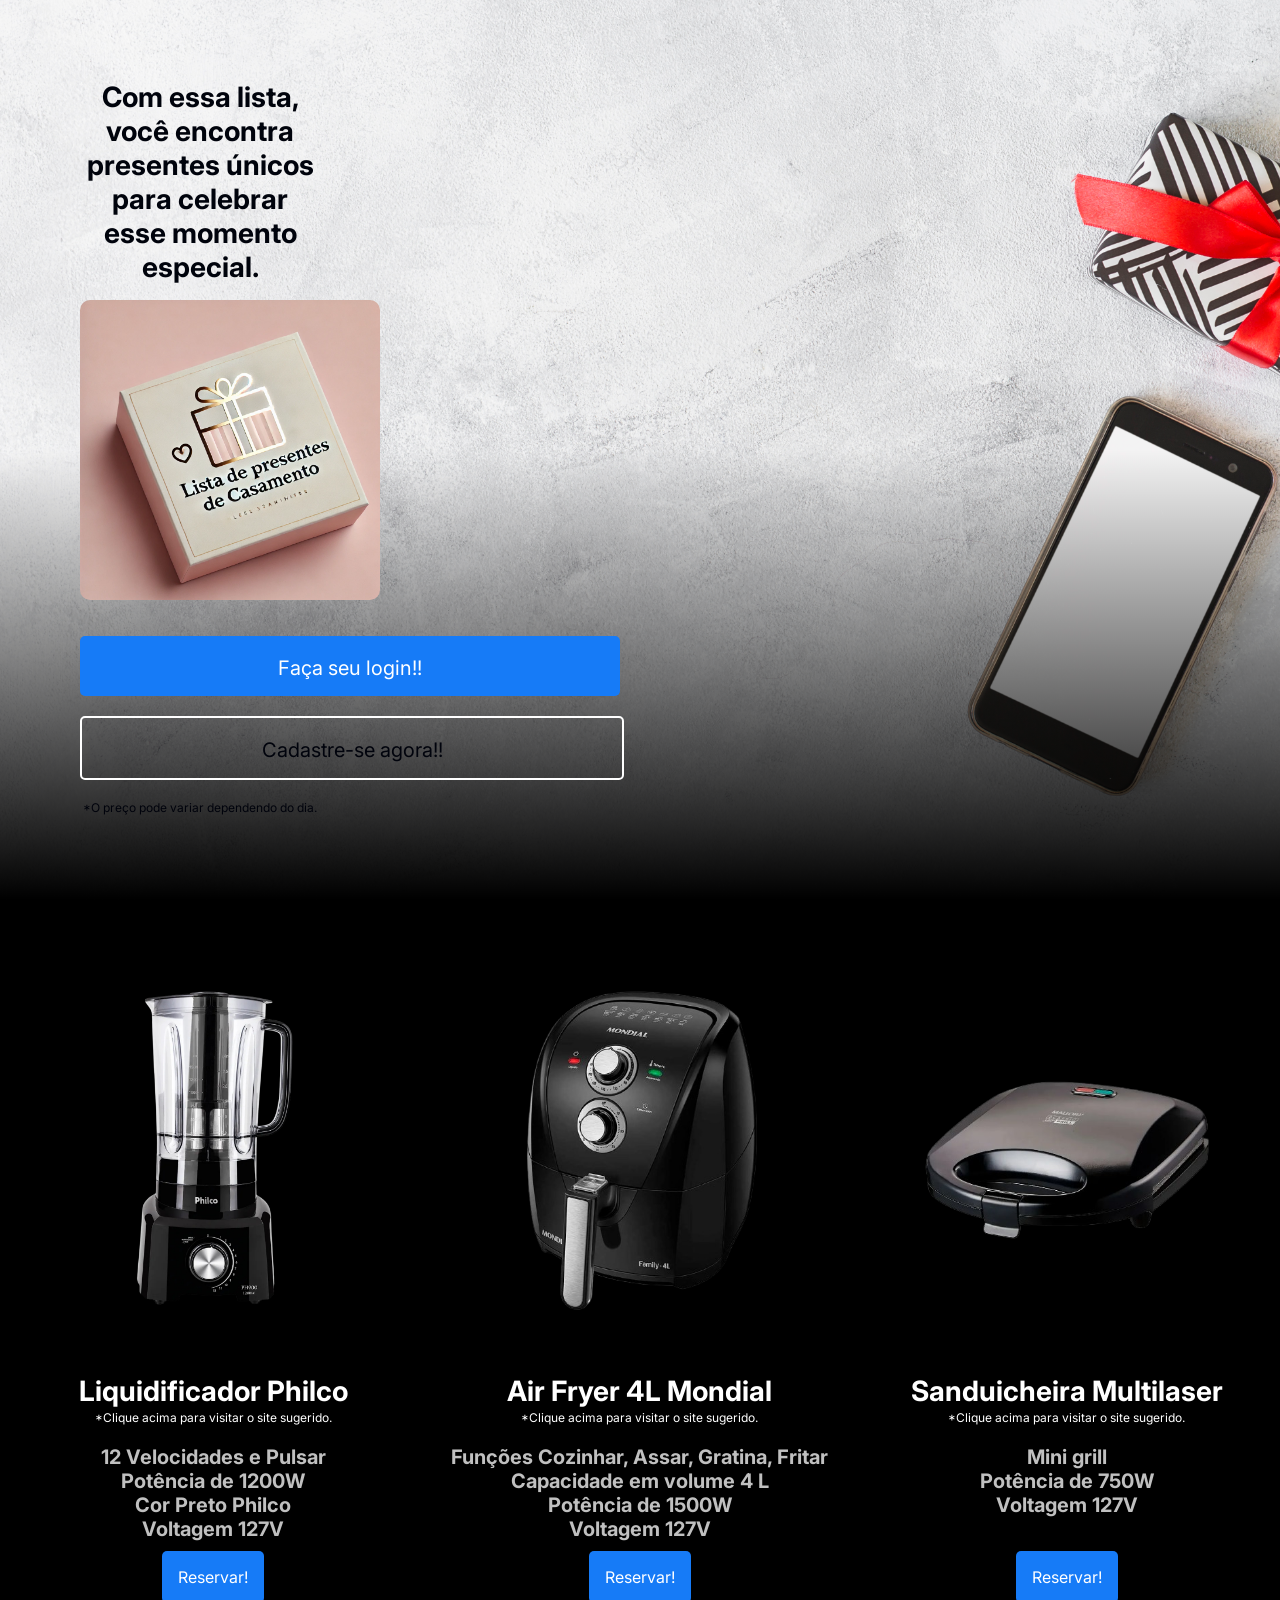
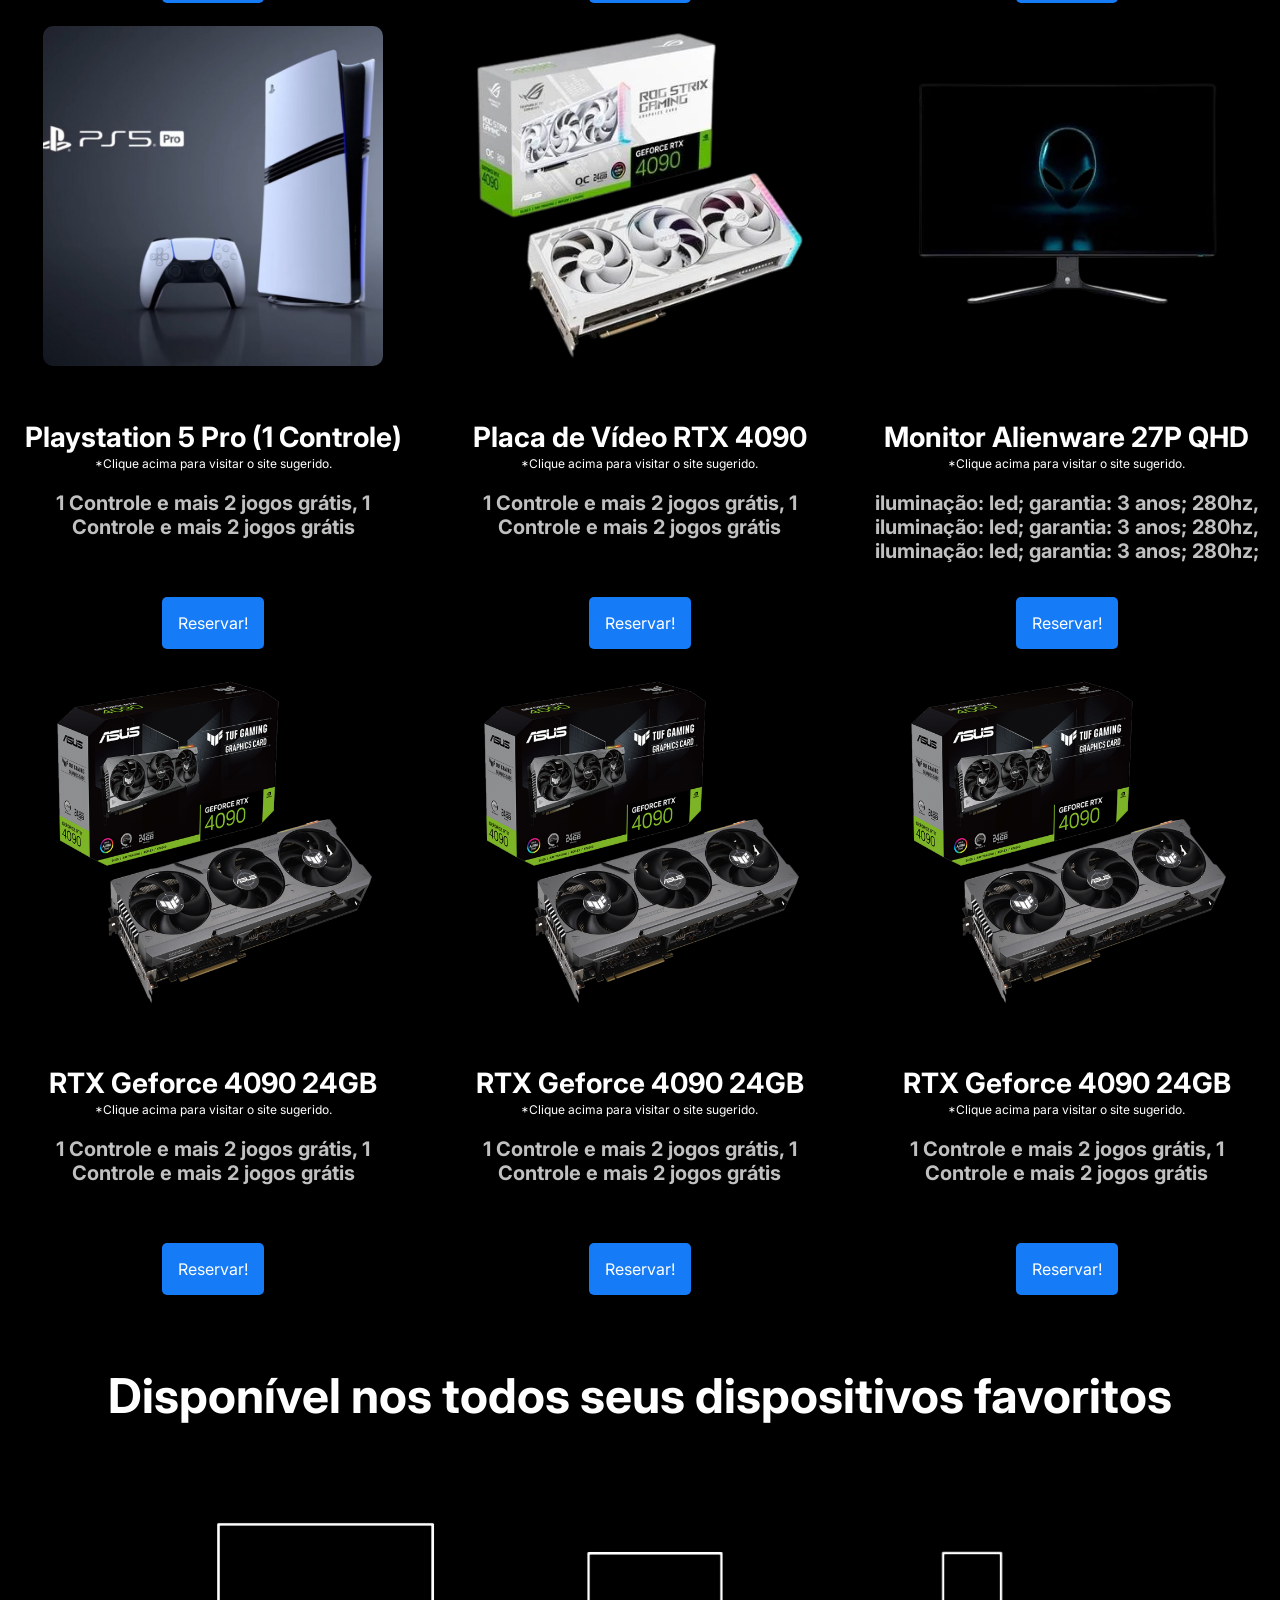
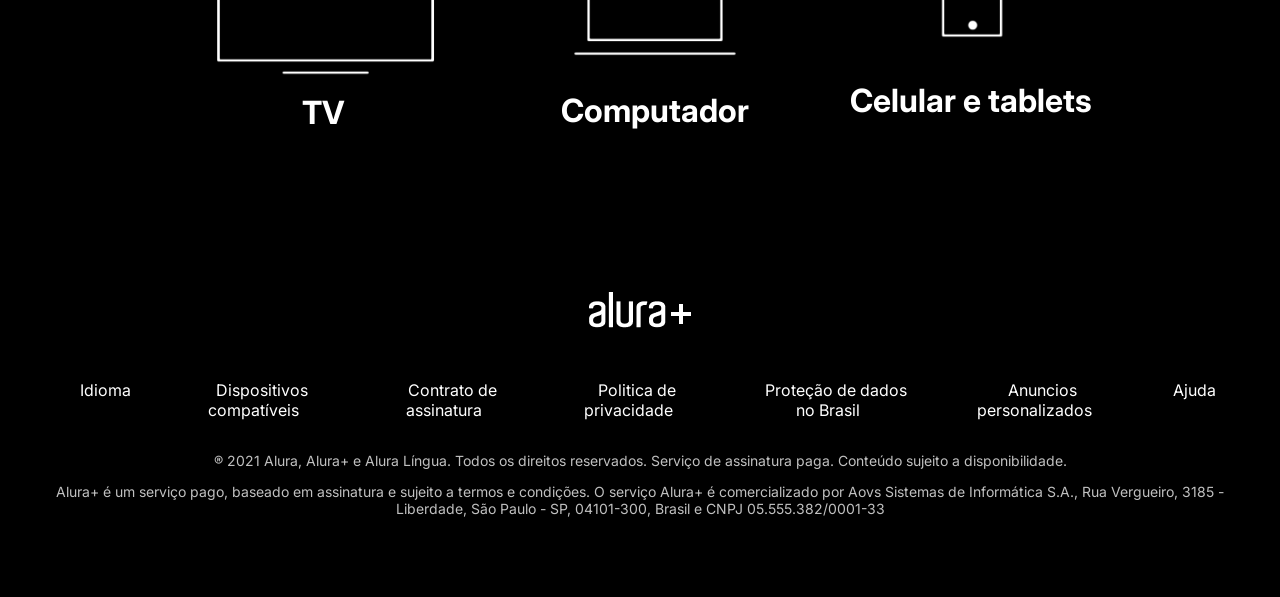
==== index.html @ 81b1a58d "Realizando ajuste no responsivo" ====
<!DOCTYPE html>
<html>
    <head>
        <title>Alura Plus+</title>
        <meta charset="UTF-8">
        <meta name="viewport" content="width=device-width, initial-scale=1">
        <link rel="stylesheet" href="style.css">
        <link rel="preconnect" href="https://fonts.googleapis.com">
        <link rel="preconnect" href="https://fonts.gstatic.com" crossorigin>
        <link href="https://fonts.googleapis.com/css2?family=Inter:wght@400;700&display=swap" rel="stylesheet">
    </head>

    <body>
        <section class="container principal">
            <div class="container__caixa">
                <h1 class="container__titulo">Com essa lista, você encontra presentes únicos para celebrar esse momento especial.</h1>
                <img src="img/listap.png" alt="O combo+ é a junção do alura+ e o alura lingua" class="container__imagem">
                <a href="#" class="container__botaoP">Faça seu login!!</a>
                <a href="#" class="container__botaoP_S botao_secundario">Cadastre-se agora!!</a>
                <p class="container__aviso">*O preço pode variar dependendo do dia.</p>
            </div>
        </section>

        <section class="container__secundario">
            <div class="tamanho__grid">
                    <img src="img/liquidficador.png" alt="Um monitor e um celular com o alura plus aberto" class="secundario__imagem imagem">
                    <h2 class="descricao__texto"><a href="https://www.mercadolivre.com.br/liquidificador-ph900-com-12-velocidades-e-pulsar-potncia-de-1200w-cor-preto-philco-127v/p/MLB15578941?attributes=COLOR:Preto" target="_blank"
                        class="descricao__texto">Liquidificador Philco</a></h2>
                        <p class="container__aviso2">*Clique acima para visitar o site sugerido.</p>
                    <p class="descricao__texto2">12 Velocidades e Pulsar<br>Potência de 1200W<br>Cor Preto Philco<br>Voltagem 127V</p>
                    <a href="#" target="_blank"
                    class="container__botao secundario__botao">Reservar!</a>
            </div>
            <div class="tamanho__grid">
                    <img src="img/airfryer.png" alt="Um monitor e um celular com o alura plus aberto" class="secundario__imagem imagem">
                    <h2 class="descricao__texto"><a href="https://www.mercadolivre.com.br/fritadeira-sem-oleo-air-fryer-4l-mondial-preto-1500w-afn-40-bft/p/MLB22530387?attributes=VOLTAGE:127V,COLOR:Preto" target="_blank"
                        class="descricao__texto">Air Fryer 4L Mondial</a></h2>
                        <p class="container__aviso2">*Clique acima para visitar o site sugerido.</p>
                        <p class="descricao__texto2">Funções Cozinhar, Assar, Gratina, Fritar<br>Capacidade em volume 4 L<br>Potência de 1500W<br>Voltagem 127V</p>
                        <a href="#" target="_blank" class="container__botao secundario__botao">Reservar!</a>
                    
            </div>
            <div class="tamanho__grid">
                    <img src="img/sandui.png" alt="Um monitor e um celular com o alura plus aberto" class="secundario__imagem imagem">
                    <h2 class="descricao__texto"><a href="https://www.mercadolivre.com.br/misteira-sanduicheira-multilaser-gourmet-mini-grill-tostequeira-chapa-dupla-750w-220v-preto/p/MLB22504014?attributes=VOLTAGE:220V,COLOR:Preto" target="_blank"
                        class="descricao__texto">Sanduicheira Multilaser</a></h2>
                        <p class="container__aviso2">*Clique acima para visitar o site sugerido.</p>
                        <p class="descricao__texto2">Mini grill<br>Potência de 750W<br>Voltagem 127V</p>
                        <a href="#" target="_blank"
                        class="container__botao secundario__botao">Reservar!</a>
                    
            </div>
            </section>

            <section class="container__secundario">
                <div class="tamanho__grid">
                    <img src="img/play5.png" alt="Um monitor e um celular com o alura plus aberto" class="secundario__imagem imagem">
                    <h2 class="descricao__texto"><a href="https://www.mercadolivre.com.br/monitor-gamer-alienware-25-360hz-aw2523hf-cor-dark-side-of-the-moon-100v240v/p/MLB19879480?
                        pdp_filters=item_id%3AMLB3281369263&from=gshop&matt_tool=39437454&matt_word=&matt_source=google&matt_campaign_id=14303413652&matt_ad_
                        group_id=125984292877&matt_match_type=&matt_network=g&matt_device=c&matt_creative=539354956548&matt_keyword=&matt_ad_position=&matt_ad_
                        type=pla&matt_merchant_id=735098639&matt_product_id=MLB19879480-product&matt_product_partition_id=2269213519673&matt_target_id=pla-2269
                        213519673&cq_src=google_ads&cq_cmp=14303413652&cq_net=g&cq_plt=gp&cq_med=pla&gad_source=4&gclid=CjwKCAiAm-67BhBlEiwAEVftNhk7UKIwxH_CXdA
                        R1yzhB3zO624Wdb2bSwJHHF0vJWcVYH85CPeI1BoCLxoQAvD_BwE" target="_blank"
                        class="descricao__texto">Playstation 5 Pro (1 Controle)</a></h2>
                        <p class="container__aviso2">*Clique acima para visitar o site sugerido.</p>
                        <p class="descricao__texto2">1 Controle e mais 2 jogos grátis, 1 Controle e mais 2 jogos grátis</p>
                        <a href="https://www.mercadolivre.com.br/monitor-gamer-alienware-25-360hz-aw2523hf-cor-dark-side-of-the-moon-100v240v/p/MLB19879480?
                        pdp_filters=item_id%3AMLB3281369263&from=gshop&matt_tool=39437454&matt_word=&matt_source=google&matt_campaign_id=14303413652&matt_ad_
                        group_id=125984292877&matt_match_type=&matt_network=g&matt_device=c&matt_creative=539354956548&matt_keyword=&matt_ad_position=&matt_ad_
                        type=pla&matt_merchant_id=735098639&matt_product_id=MLB19879480-product&matt_product_partition_id=2269213519673&matt_target_id=pla-2269
                        213519673&cq_src=google_ads&cq_cmp=14303413652&cq_net=g&cq_plt=gp&cq_med=pla&gad_source=4&gclid=CjwKCAiAm-67BhBlEiwAEVftNhk7UKIwxH_CXdA
                        R1yzhB3zO624Wdb2bSwJHHF0vJWcVYH85CPeI1BoCLxoQAvD_BwE" target="_blank"
                        class="container__botao secundario__botao">Reservar!</a>
                </div>
                <div class="tamanho__grid">
                    <img src="img/4090branca.png" alt="Placa de video" class="secundario__imagem imagem">
                    <h2 class="descricao__texto"><a href="https://www.kabum.com.br/produto/419113/placa-de-video-rtx-4090-rog-strix-oc-edition-asus-nvidia-geforce-24gb-gddr6x-argb-dlss-ray-tracing-rog-strix-rtx4090-o24g-white?utm_id=21416437563&gad_source=1&gclid=Cj0KCQiA4fi7BhC5ARIsAEV1YiZrz3R5t3Vf45oVF-CGEBwls_9zRE_ZnLW6A15hyNfC_2k-qtVE1gsaAouvEALw_wcB" target="_blank"
                        class="descricao__texto">Placa de Vídeo RTX 4090</a></h2>
                        <p class="container__aviso2">*Clique acima para visitar o site sugerido.</p>
                        <p class="descricao__texto2">1 Controle e mais 2 jogos grátis, 1 Controle e mais 2 jogos grátis</p>
                        <a href="https://www.mercadolivre.com.br/monitor-gamer-alienware-25-360hz-aw2523hf-cor-dark-side-of-the-moon-100v240v/p/MLB19879480?
                        pdp_filters=item_id%3AMLB3281369263&from=gshop&matt_tool=39437454&matt_word=&matt_source=google&matt_campaign_id=14303413652&matt_ad_
                        group_id=125984292877&matt_match_type=&matt_network=g&matt_device=c&matt_creative=539354956548&matt_keyword=&matt_ad_position=&matt_ad_
                        type=pla&matt_merchant_id=735098639&matt_product_id=MLB19879480-product&matt_product_partition_id=2269213519673&matt_target_id=pla-2269
                        213519673&cq_src=google_ads&cq_cmp=14303413652&cq_net=g&cq_plt=gp&cq_med=pla&gad_source=4&gclid=CjwKCAiAm-67BhBlEiwAEVftNhk7UKIwxH_CXdA
                        R1yzhB3zO624Wdb2bSwJHHF0vJWcVYH85CPeI1BoCLxoQAvD_BwE" target="_blank"
                        class="container__botao secundario__botao">Reservar!</a>
                </div>
                <div class="tamanho__grid">
                    <img src="img/alienware.png" alt="Um monitor e um celular com o alura plus aberto" class="secundario__imagem imagem">
                    <h2 class="descricao__texto"><a href="https://www.kabum.com.br/produto/508886/monitor-alienware-gamer-de-27-polegadas-qhd-aw2723df" target="_blank"
                        class="descricao__texto">Monitor Alienware 27P QHD</a></h2>
                        <p class="container__aviso2">*Clique acima para visitar o site sugerido.</p>
                        <p class="descricao__texto2">iluminação: led; garantia: 3 anos; 280hz, iluminação: led; garantia: 3 anos; 280hz, iluminação: led; garantia: 3 anos; 280hz;</p>
                        <a href="https://www.kabum.com.br/produto/508886/monitor-alienware-gamer-de-27-polegadas-qhd-aw2723df"
                         target="_blank"
                        class="container__botao secundario__botao">Reservar!</a>
                </div>
                </section>

                <section class="container__secundario">
                    <div class="tamanho__grid">
                        <img src="img/4090.png" alt="Um monitor e um celular com o alura plus aberto" class="secundario__imagem imagem">
                        <h2 class="descricao__texto"><a href="https://www.mercadolivre.com.br/monitor-gamer-alienware-25-360hz-aw2523hf-cor-dark-side-of-the-moon-100v240v/p/MLB19879480?
                            pdp_filters=item_id%3AMLB3281369263&from=gshop&matt_tool=39437454&matt_word=&matt_source=google&matt_campaign_id=14303413652&matt_ad_
                            group_id=125984292877&matt_match_type=&matt_network=g&matt_device=c&matt_creative=539354956548&matt_keyword=&matt_ad_position=&matt_ad_
                            type=pla&matt_merchant_id=735098639&matt_product_id=MLB19879480-product&matt_product_partition_id=2269213519673&matt_target_id=pla-2269
                            213519673&cq_src=google_ads&cq_cmp=14303413652&cq_net=g&cq_plt=gp&cq_med=pla&gad_source=4&gclid=CjwKCAiAm-67BhBlEiwAEVftNhk7UKIwxH_CXdA
                            R1yzhB3zO624Wdb2bSwJHHF0vJWcVYH85CPeI1BoCLxoQAvD_BwE" target="_blank"
                            class="descricao__texto">RTX Geforce 4090 24GB</a></h2>
                            <p class="container__aviso2">*Clique acima para visitar o site sugerido.</p>
                            <p class="descricao__texto2">1 Controle e mais 2 jogos grátis, 1 Controle e mais 2 jogos grátis</p>
                            <a href="https://www.mercadolivre.com.br/monitor-gamer-alienware-25-360hz-aw2523hf-cor-dark-side-of-the-moon-100v240v/p/MLB19879480?
                            pdp_filters=item_id%3AMLB3281369263&from=gshop&matt_tool=39437454&matt_word=&matt_source=google&matt_campaign_id=14303413652&matt_ad_
                            group_id=125984292877&matt_match_type=&matt_network=g&matt_device=c&matt_creative=539354956548&matt_keyword=&matt_ad_position=&matt_ad_
                            type=pla&matt_merchant_id=735098639&matt_product_id=MLB19879480-product&matt_product_partition_id=2269213519673&matt_target_id=pla-2269
                            213519673&cq_src=google_ads&cq_cmp=14303413652&cq_net=g&cq_plt=gp&cq_med=pla&gad_source=4&gclid=CjwKCAiAm-67BhBlEiwAEVftNhk7UKIwxH_CXdA
                            R1yzhB3zO624Wdb2bSwJHHF0vJWcVYH85CPeI1BoCLxoQAvD_BwE" target="_blank"
                            class="container__botao secundario__botao">Reservar!</a>
                    </div>
                    <div class="tamanho__grid">
                        <img src="img/4090.png" alt="Um monitor e um celular com o alura plus aberto" class="secundario__imagem imagem">
                        <h2 class="descricao__texto"><a href="https://www.mercadolivre.com.br/monitor-gamer-alienware-25-360hz-aw2523hf-cor-dark-side-of-the-moon-100v240v/p/MLB19879480?
                            pdp_filters=item_id%3AMLB3281369263&from=gshop&matt_tool=39437454&matt_word=&matt_source=google&matt_campaign_id=14303413652&matt_ad_
                            group_id=125984292877&matt_match_type=&matt_network=g&matt_device=c&matt_creative=539354956548&matt_keyword=&matt_ad_position=&matt_ad_
                            type=pla&matt_merchant_id=735098639&matt_product_id=MLB19879480-product&matt_product_partition_id=2269213519673&matt_target_id=pla-2269
                            213519673&cq_src=google_ads&cq_cmp=14303413652&cq_net=g&cq_plt=gp&cq_med=pla&gad_source=4&gclid=CjwKCAiAm-67BhBlEiwAEVftNhk7UKIwxH_CXdA
                            R1yzhB3zO624Wdb2bSwJHHF0vJWcVYH85CPeI1BoCLxoQAvD_BwE" target="_blank"
                            class="descricao__texto">RTX Geforce 4090 24GB</a></h2>
                            <p class="container__aviso2">*Clique acima para visitar o site sugerido.</p>
                            <p class="descricao__texto2">1 Controle e mais 2 jogos grátis, 1 Controle e mais 2 jogos grátis</p>
                            <a href="https://www.mercadolivre.com.br/monitor-gamer-alienware-25-360hz-aw2523hf-cor-dark-side-of-the-moon-100v240v/p/MLB19879480?
                            pdp_filters=item_id%3AMLB3281369263&from=gshop&matt_tool=39437454&matt_word=&matt_source=google&matt_campaign_id=14303413652&matt_ad_
                            group_id=125984292877&matt_match_type=&matt_network=g&matt_device=c&matt_creative=539354956548&matt_keyword=&matt_ad_position=&matt_ad_
                            type=pla&matt_merchant_id=735098639&matt_product_id=MLB19879480-product&matt_product_partition_id=2269213519673&matt_target_id=pla-2269
                            213519673&cq_src=google_ads&cq_cmp=14303413652&cq_net=g&cq_plt=gp&cq_med=pla&gad_source=4&gclid=CjwKCAiAm-67BhBlEiwAEVftNhk7UKIwxH_CXdA
                            R1yzhB3zO624Wdb2bSwJHHF0vJWcVYH85CPeI1BoCLxoQAvD_BwE" target="_blank"
                            class="container__botao secundario__botao">Reservar!</a>
                    </div>
                    <div class="tamanho__grid">
                        <img src="img/4090.png" alt="Um monitor e um celular com o alura plus aberto" class="secundario__imagem imagem">
                        <h2 class="descricao__texto"><a href="https://www.mercadolivre.com.br/monitor-gamer-alienware-25-360hz-aw2523hf-cor-dark-side-of-the-moon-100v240v/p/MLB19879480?
                            pdp_filters=item_id%3AMLB3281369263&from=gshop&matt_tool=39437454&matt_word=&matt_source=google&matt_campaign_id=14303413652&matt_ad_
                            group_id=125984292877&matt_match_type=&matt_network=g&matt_device=c&matt_creative=539354956548&matt_keyword=&matt_ad_position=&matt_ad_
                            type=pla&matt_merchant_id=735098639&matt_product_id=MLB19879480-product&matt_product_partition_id=2269213519673&matt_target_id=pla-2269
                            213519673&cq_src=google_ads&cq_cmp=14303413652&cq_net=g&cq_plt=gp&cq_med=pla&gad_source=4&gclid=CjwKCAiAm-67BhBlEiwAEVftNhk7UKIwxH_CXdA
                            R1yzhB3zO624Wdb2bSwJHHF0vJWcVYH85CPeI1BoCLxoQAvD_BwE" target="_blank"
                            class="descricao__texto">RTX Geforce 4090 24GB</a></h2>
                            <p class="container__aviso2">*Clique acima para visitar o site sugerido.</p>
                            <p class="descricao__texto2">1 Controle e mais 2 jogos grátis, 1 Controle e mais 2 jogos grátis</p>
                            <a href="https://www.mercadolivre.com.br/monitor-gamer-alienware-25-360hz-aw2523hf-cor-dark-side-of-the-moon-100v240v/p/MLB19879480?
                            pdp_filters=item_id%3AMLB3281369263&from=gshop&matt_tool=39437454&matt_word=&matt_source=google&matt_campaign_id=14303413652&matt_ad_
                            group_id=125984292877&matt_match_type=&matt_network=g&matt_device=c&matt_creative=539354956548&matt_keyword=&matt_ad_position=&matt_ad_
                            type=pla&matt_merchant_id=735098639&matt_product_id=MLB19879480-product&matt_product_partition_id=2269213519673&matt_target_id=pla-2269
                            213519673&cq_src=google_ads&cq_cmp=14303413652&cq_net=g&cq_plt=gp&cq_med=pla&gad_source=4&gclid=CjwKCAiAm-67BhBlEiwAEVftNhk7UKIwxH_CXdA
                            R1yzhB3zO624Wdb2bSwJHHF0vJWcVYH85CPeI1BoCLxoQAvD_BwE" target="_blank"
                            class="container__botao secundario__botao">Reservar!</a>
                    </div>
                    </section>

        
        <section class="dispositivos">
            <h2 class="dispositivos__titulo">Disponível nos todos seus dispositivos favoritos</h2>
            <ul class="dispositivos__lista">
                <li>
                    <img src="img/tv2.PNG" alt="Icone tv" class="imagemF">
                    <h3 class="lista__item">TV</h3>
                </li>
                <li>
                    <img src="img/computador2.PNG" alt="icone computador" class="imagemF">
                    <h3 class="lista__item">Computador</h3>
                </li>
                <li>
                    <img src="img/celular2.PNG" alt="icone celular" class="imagemF">
                    <h3 class="lista__item">Celular e tablets</h3>
                </li>
            </ul>
            
        </section>
        <footer class="rodape">
            <img src="img/Logo.png" alt="Alura+" class="rodape__logo">
            <ul class="rodape__lista">
                <li class="lista__link">
                    <a href="#">Idioma</a>
                </li>
                <li class="lista__link">
                    <a href="#">Dispositivos compatíveis</a>
                </li>
                <li class="lista__link">
                    <a href="#">Contrato de assinatura</a>
                </li>
                <li class="lista__link">
                    <a href="#">Politica de privacidade</a>
                </li>
                <li class="lista__link">
                    <a href="#">Proteção de dados no Brasil</a>
                </li>
                <li class="lista__link">
                    <a href="#">Anuncios personalizados</a>
                </li>
                <li class="lista__link">
                    <a href="#">Ajuda</a>
                </li>
            </ul>
            <p class="rodape__texto">® 2021 Alura, Alura+ e Alura Língua. Todos os direitos reservados. 
                Serviço de assinatura paga. Conteúdo sujeito a disponibilidade.</p>
            <p class="rodape__texto">Alura+ é um serviço pago, baseado em assinatura e sujeito a termos e condições. 
                O serviço Alura+ é comercializado por Aovs Sistemas de Informática S.A., Rua Vergueiro, 3185 - Liberdade, São Paulo - SP, 
                04101-300, Brasil e CNPJ 05.555.382/0001-33</p>
        </footer>
        
    </body>
</html>
---- style.css ----
:root {
    --branco-principal: #FFFFFF;
    --branco--gelo: #ffffffdf;
    --cinza-secundario: #C0C0C0;
    --botao-azul: #167BF7;
    --cor-de-fundo: #00030C;
    --fonte-principal: 'Inter';
    --botao-efeito-colorido: #0eddf4;
}


body {
    background-color: var(--cor-de-fundo);
    color: var(--cor-de-fundo);
    background: linear-gradient(to right,#000000,#000000);
    font-family: var(--fonte-principal);
    font-size: 16px;
    font-weight: 400;

}

* {
    margin: 0;
    padding: 0;
}

.principal {
    background: linear-gradient(to bottom, rgba(255, 255, 255, 0), rgba(255, 255, 255, 0), rgb(0, 0, 0)),
    url('/img/fundoNovo.png.jpg');
    background-size: cover; /* Faz a imagem cobrir o fundo */
    background-repeat: no-repeat;
    text-align: center;
    margin-bottom: 5em;
}

.container__botaoP {
    background-color: var(--botao-azul);
    border-radius: 5px;
    padding: 1em;
    color: var(--branco-principal);
    display: block;
    text-decoration: none;
    margin-bottom: 1em;
    transition: all 0.3s ease;
    width: 25em; /* Largura do botão */
    height: 1em; /* Altura do botão */
    font-size: 20px;
    font-weight: 400;
}

.container__botaoP_S {
    background-color: var(--botao-azul);
    border-radius: 5px;
    padding: 1em;
    color: var(--cor-de-fundo);
    display: block;
    text-decoration: none;
    margin-bottom: 1em;
    transition: all 0.3s ease;
    width: 25em; /* Largura do botão */
    height: 1em; /* Altura do botão */
    font-size: 20px;
    font-weight: 400;
}
.container__botaoP_S:hover {
    background-color: var(--botao-efeito-colorido);
    color: var(--cor-de-fundo);
    transform: scale(1.2); /* Aumenta o botão */
    box-shadow: 0 4px 15px rgb(5, 67, 238); /* Adiciona sombra */
}

.container__botaoP:hover {
    background-color: var(--botao-efeito-colorido);
    color: var(--cor-de-fundo);
    transform: scale(1.2); /* Aumenta o botão */
    box-shadow: 0 4px 15px rgb(5, 67, 238); /* Adiciona sombra */
}

.container__botao {
    background-color: var(--botao-azul);
    border-radius: 5px;
    padding: 1em;
    color: var(--branco-principal);
    display: block;
    text-decoration: none;
    margin-bottom: 1em;
    transition: all 0.3s ease;
}

.tamanho-grid-botao {
    border: solid red;
}

.container__botao:hover {
    background-color: var(--botao-efeito-colorido);
    color: var(--cor-de-fundo);
    transform: scale(1.3); /* Aumenta o botão */
    box-shadow: 0 4px 15px rgb(5, 67, 238); /* Adiciona sombra */
}

.botao_secundario {
    background-color: transparent;
    border: 2px solid var(--branco-principal)
}

.container__aviso {
    font-size: 12px;
    color: var(--cor-de-fundo);
}

.container__aviso2 {
    font-size: 12px;
    color: var(--branco-principal)
}

.container__titulo {
    font-size: 28px;
    font-weight: 700;
}

.container__imagem {
    object-fit: cover; /* Mantém a proporção da imagem */
    transition: transform 0.3s ease, box-shadow 0.3s ease; /* Transição suave */
    border-radius: 10px; /* Borda arredondada opcional */
    width: 300px;
    height: 300px;
    margin: 1em 0 2em 0;
}

.container__caixa {
    margin: 5em 20em 0 5em;
}

.container__secundario {
    display: grid;
    text-align: center;
    justify-items: center;
    grid-template-columns:auto auto auto;
    margin-top: 1em;
    margin-bottom: 6em;
}

.container {
    height: 100vh;
    display: grid;
    grid-template-columns: 50% 50%;
}

.descricao__titulo {
    font-weight: 700;
    font-size: 48px;
    color: var(--branco-principal);
    margin-bottom: 0.1em;
}

.descricao__texto {
    color: var(--branco-principal);
    font-size: 28px;
    font-weight: 700;
    margin-top: 50px;
    margin-bottom: 0px;
    height: 36px;
    text-decoration: none;
    transition: all 0.3s ease;
}

.descricao__texto:hover {
    background-color: var(--botao-efeito-colorido);
    color: var(--cor-de-fundo);
    transition: all 0.3s ease;
    transform: scale(1.1); /* Aumenta o botão */
}

.descricao__texto2 {
    color: var(--cinza-secundario);
    font-size: 20px;
    font-weight: 700;
    margin-top: 20px;
    margin-bottom: 10px;
    height: 4em;
    text-decoration: none;
 
}

.secundario__botao {
    display: inline-block;
    margin-top: 1em;
}

.container__descricao {
    padding: 2em;
}
.dispositivos {
   text-align: center;
   margin-bottom: 10em;
}
.dispositivos__titulo {
    font-size: 48px;
    color: var(--branco-principal);
    margin-top: 3em;
}

.lista__item {
    font-size: 32px;
    color: var(--branco-principal)
}

.dispositivos__lista {
    display: flex;
    justify-content: center;
    list-style-type: none;
    color: var(--branco-principal);
    margin: 5em 0;
}

.rodape__logo {
    margin-bottom: 2em;
}

.rodape__lista {
    display: flex;
    justify-content: center;
    list-style-type: none;
    margin: 1em;
    margin-bottom: 2em;
    gap: 3em;   
}

.lista__link a {
    text-decoration: none;
    color: var(--branco-principal);
    margin-left: 1em;
}

.lista__link a:hover {
    color: var(--botao-azul);
}

.lista__link a:active {
    color: #fb081c;
}

.rodape__texto {
    margin: 1em 0;
    color: var(--cinza-secundario);
    font-size: 14px;
}

.rodape {
    text-align: center;
    margin: 5em 3em;
}

.secundario__imagem {
    width: 60%;
}

.imagem {
    object-fit: cover; /* Mantém a proporção da imagem */
    transition: transform 0.3s ease, box-shadow 0.3s ease; /* Transição suave */
    border-radius: 10px; /* Borda arredondada opcional */
    width: 340px;
    height: 340px;
}

.imagem:hover {
    transform: scale(1.2); /* Aumenta a imagem em 10% */
}

.tamanho__grid {
    width: 400px;
    height: 550px;
}

@media screen and (max-width: 728px) {
    .container {
        display: block;
        background-image: none;
    }
    .container__imagem {
        width: 50vw;
    }
    .container__caixa {
        margin: 2em 2em;
    }

    .secundario {
        margin: 0;
        text-align: center;
    }

    .secundario__imagem {
        width: 50vw;
    }
    .dispositivos__lista {
        display: grid;
        grid-template-columns: auto auto auto;
    }

}
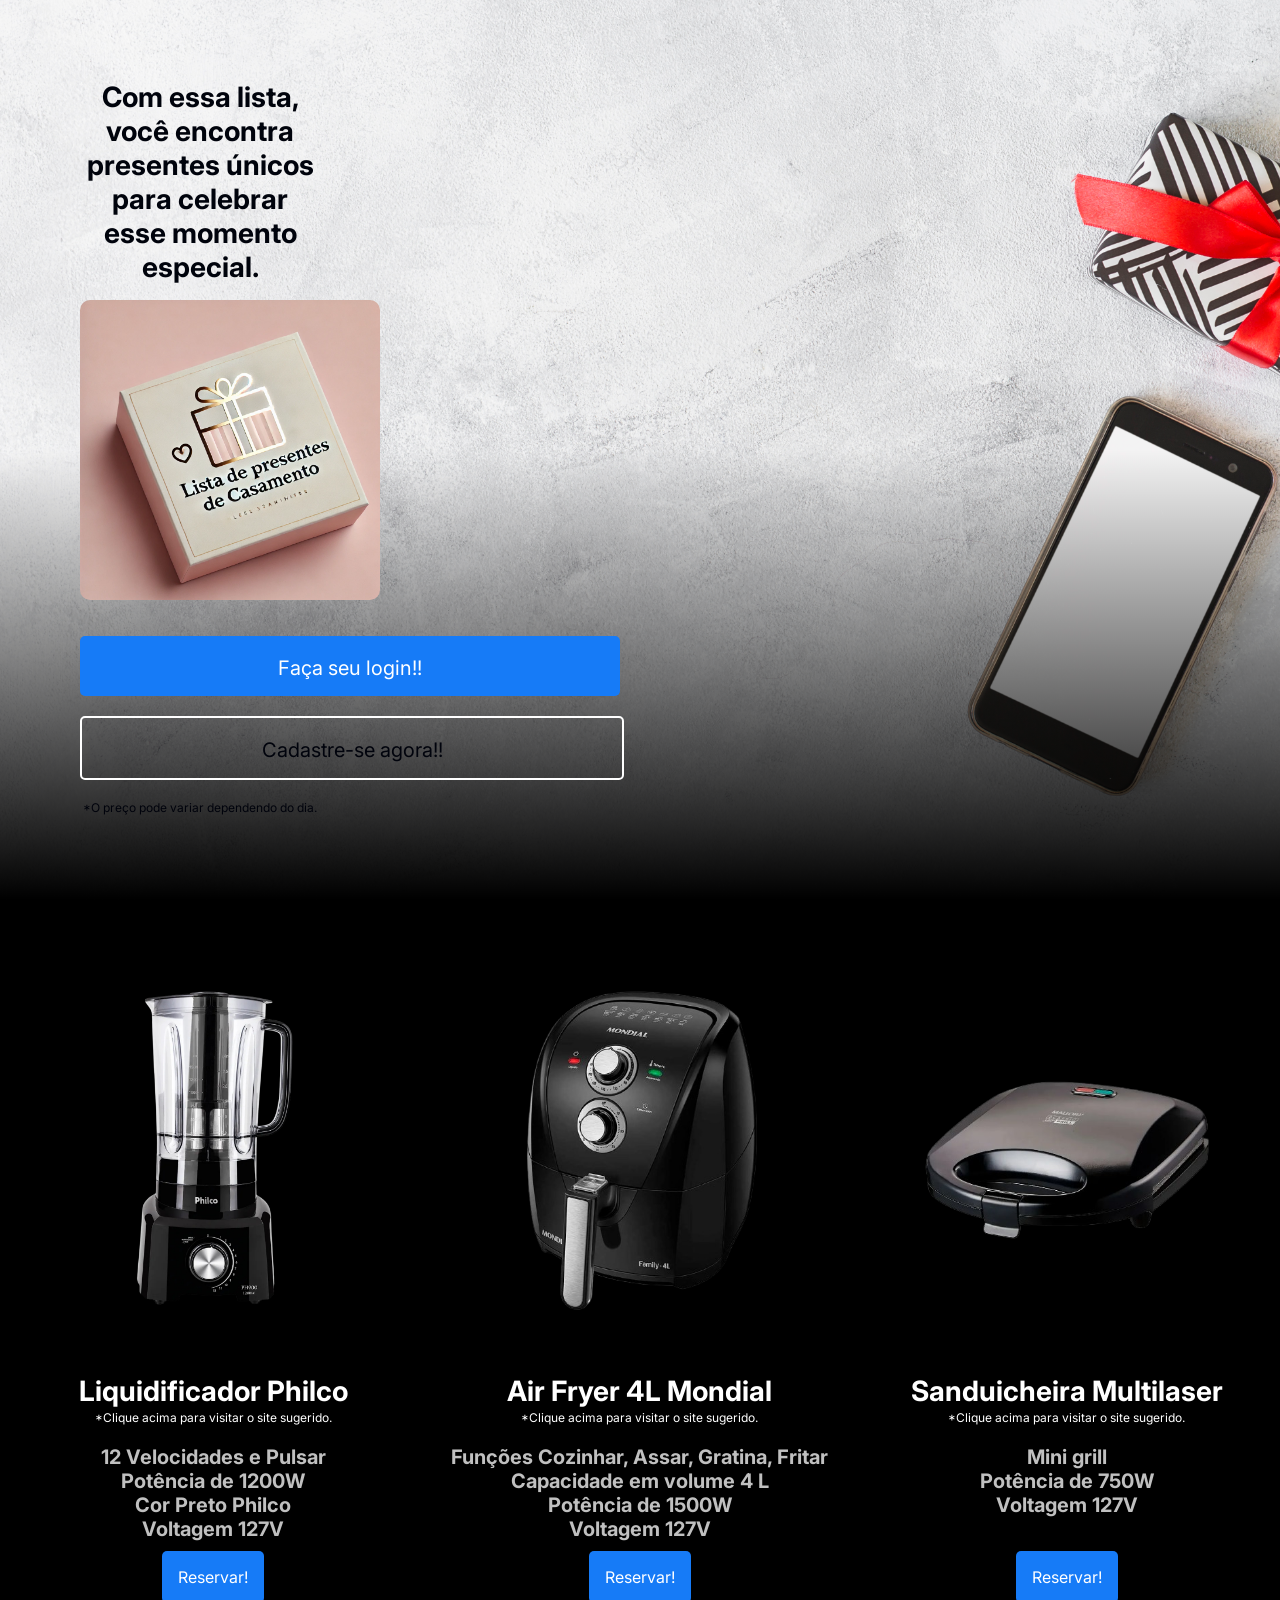
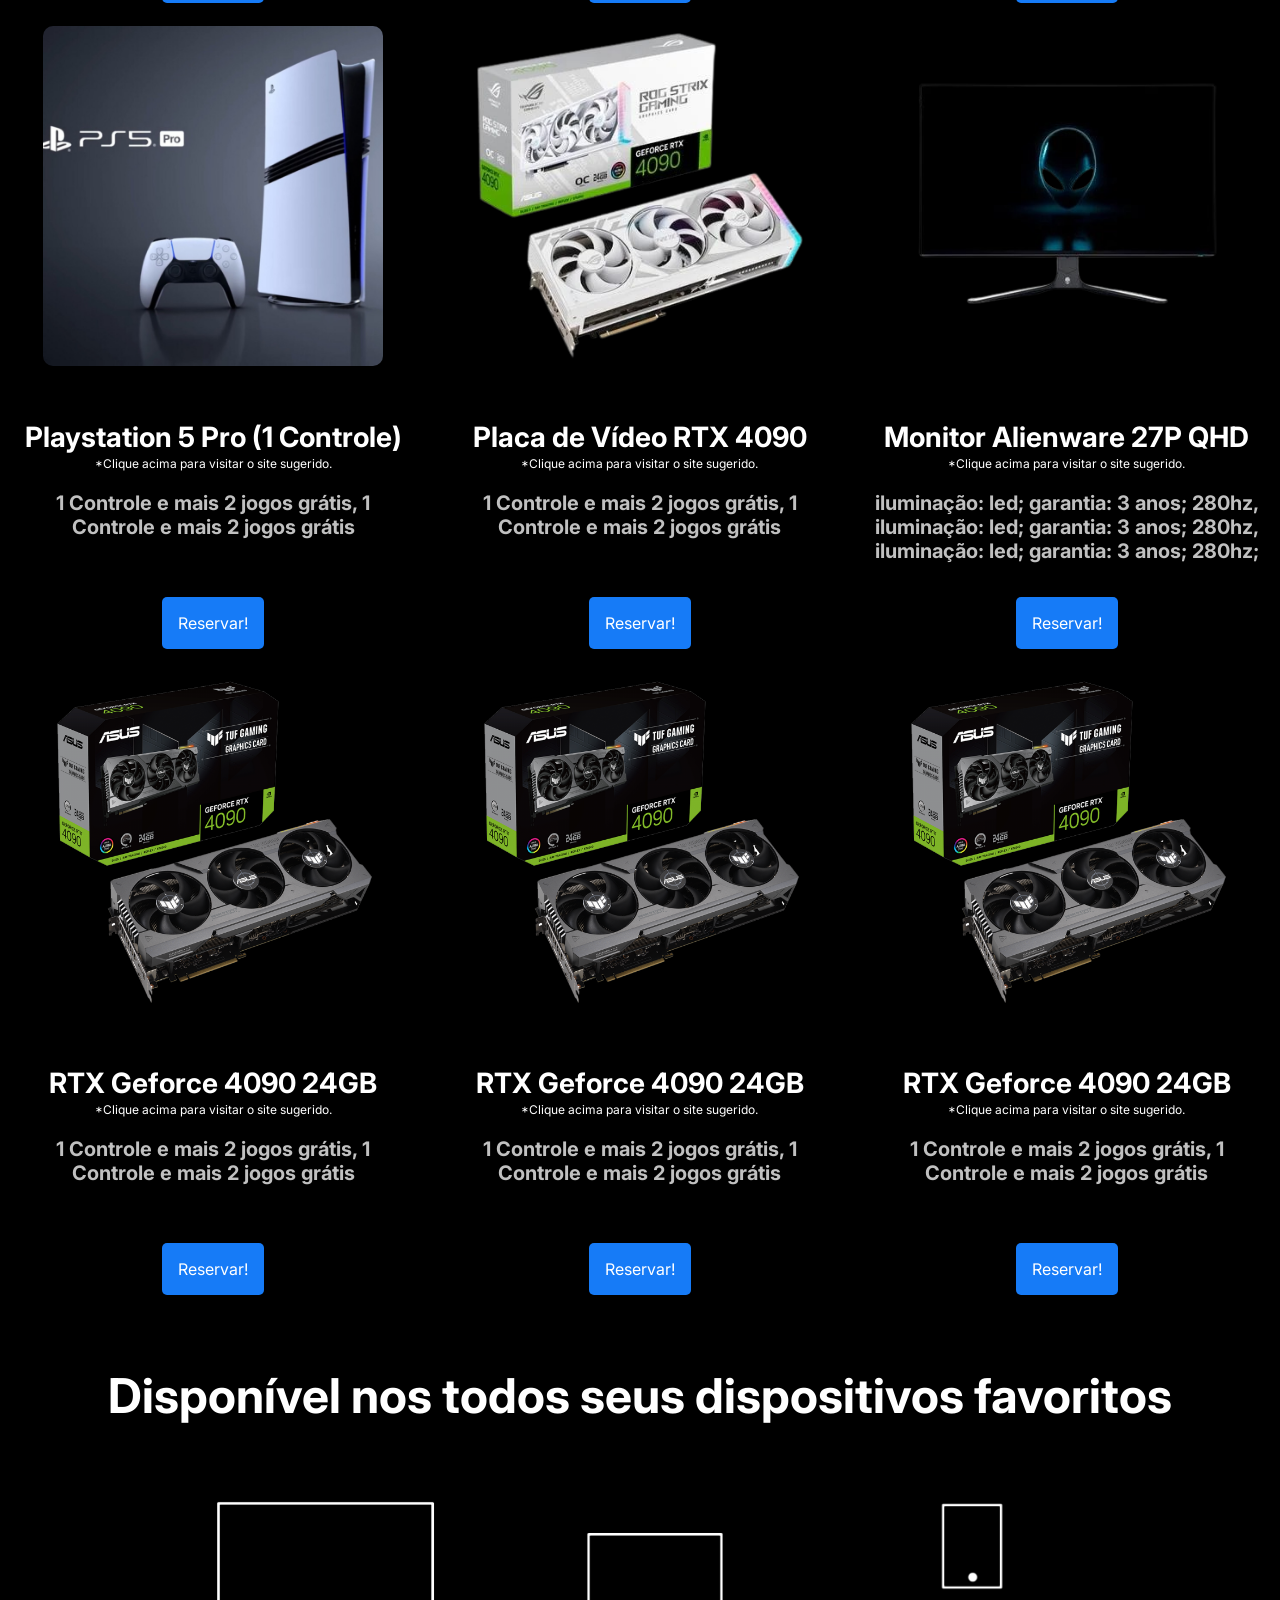
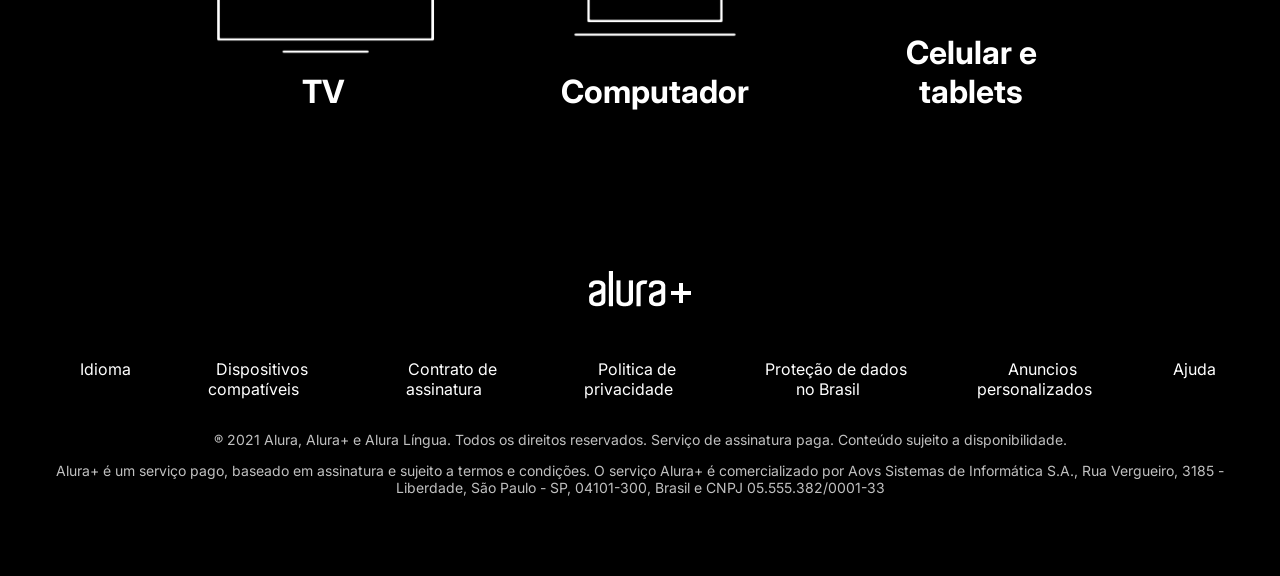
==== commit 238008b8: "Novos posicionamentos" ====
--- a/index.html
+++ b/index.html
@@ -1,7 +1,7 @@
 <!DOCTYPE html>
 <html>
     <head>
-        <title>Alura Plus+</title>
+        <title>Joao & Duda</title>
         <meta charset="UTF-8">
         <meta name="viewport" content="width=device-width, initial-scale=1">
         <link rel="stylesheet" href="style.css">
--- a/style.css
+++ b/style.css
@@ -31,6 +31,7 @@
     background-repeat: no-repeat;
     text-align: center;
     margin-bottom: 5em;
+    width: 100%;
 }
 
 .container__botaoP {
@@ -191,8 +192,10 @@
     padding: 2em;
 }
 .dispositivos {
-   text-align: center;
-   margin-bottom: 10em;
+    display: block;
+    align-items: center;
+    text-align: center;
+    margin-bottom: 10em;
 }
 .dispositivos__titulo {
     font-size: 48px;
@@ -202,15 +205,17 @@
 
 .lista__item {
     font-size: 32px;
-    color: var(--branco-principal)
+    color: var(--branco-principal);
+    margin: 0em 1em 0em 1em;
 }
 
 .dispositivos__lista {
     display: flex;
+    align-items: flex-end;
     justify-content: center;
     list-style-type: none;
     color: var(--branco-principal);
-    margin: 5em 0;
+    margin: 2em 10em 2em 10em;
 }
 
 .rodape__logo {
@@ -254,6 +259,9 @@
 .secundario__imagem {
     width: 60%;
 }
+.imagemF {
+    align-items: center;
+}
 
 .imagem {
     object-fit: cover; /* Mantém a proporção da imagem */
@@ -288,13 +296,12 @@
         margin: 0;
         text-align: center;
     }
-
     .secundario__imagem {
         width: 50vw;
     }
-    .dispositivos__lista {
-        display: grid;
-        grid-template-columns: auto auto auto;
+
+    .principal {
+        width: 50vw;
     }
 
 }
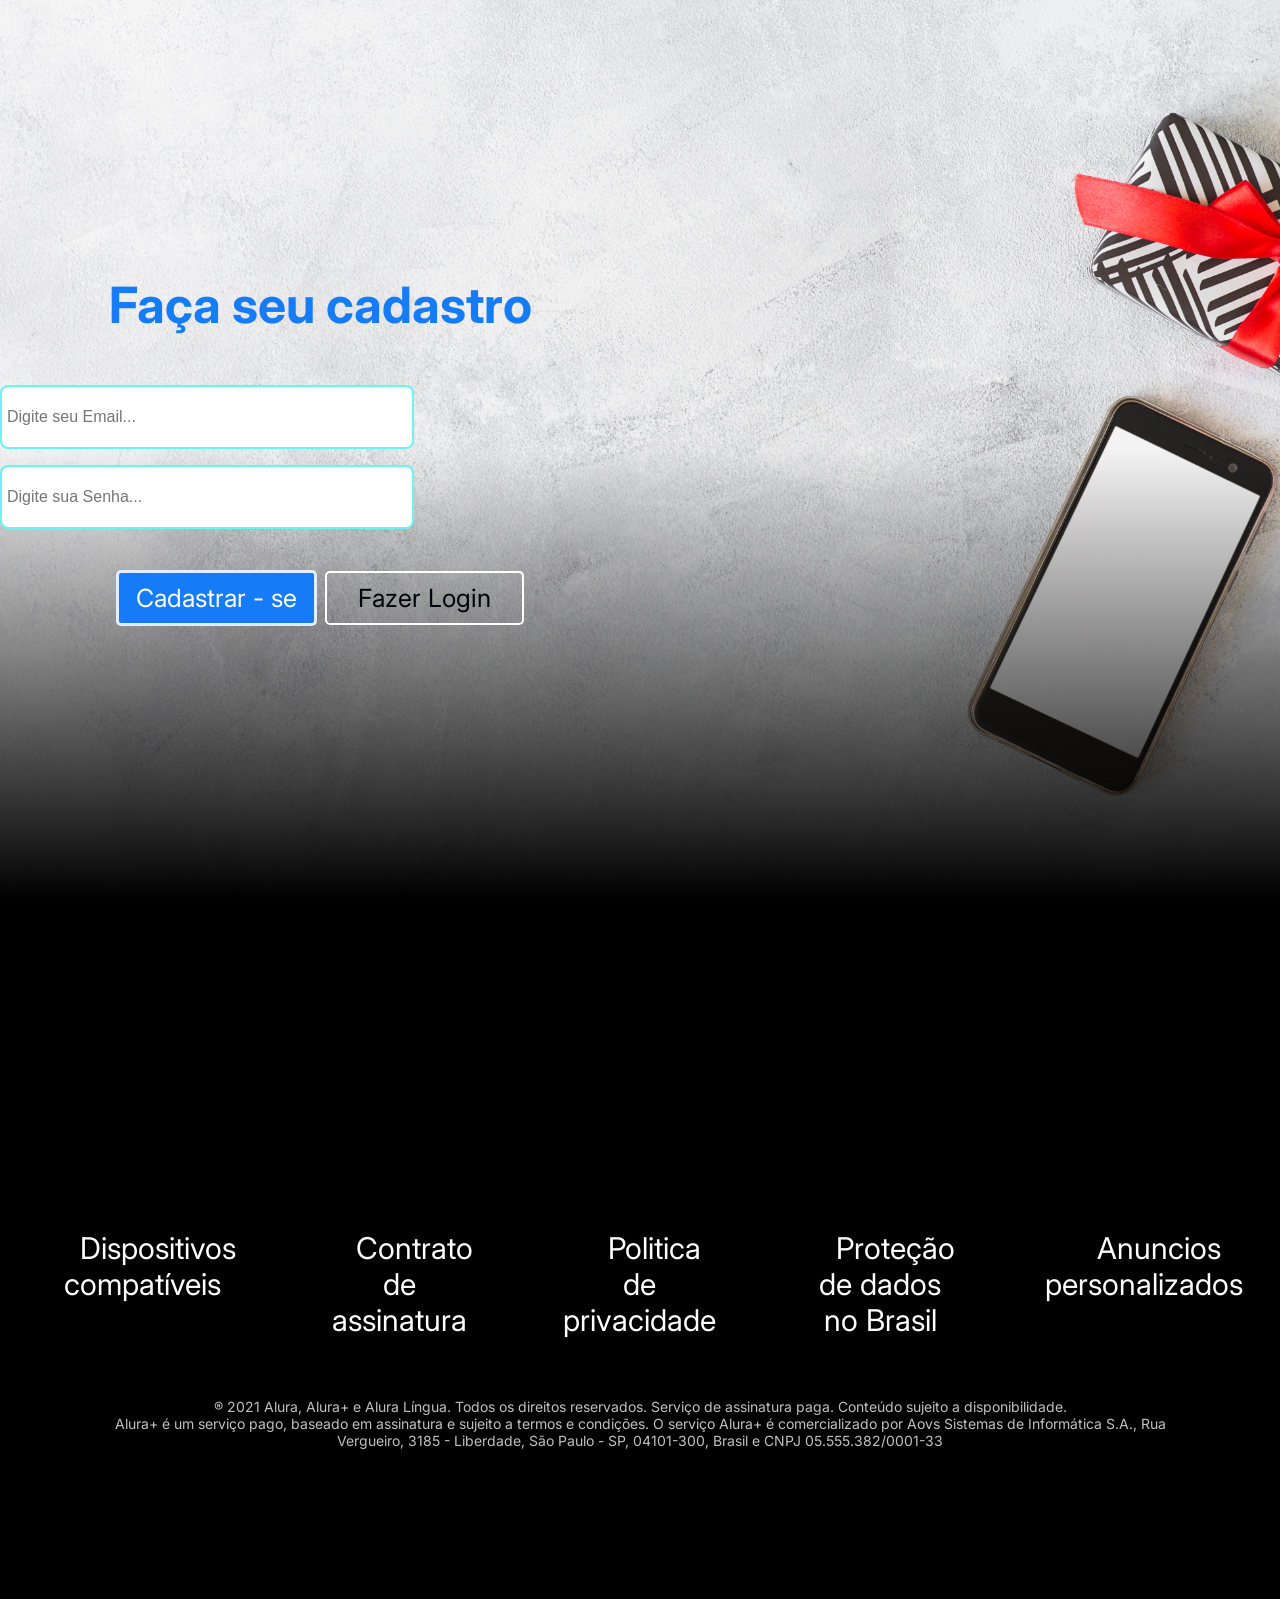
==== commit f7d5a7a9: "Alteração nome fonte" ====
--- a/index.html
+++ b/index.html
@@ -1,10 +1,10 @@
 <!DOCTYPE html>
 <html>
     <head>
-        <title>Joao & Duda</title>
+        <title>Joao & Duda - Login</title>
         <meta charset="UTF-8">
         <meta name="viewport" content="width=device-width, initial-scale=1">
-        <link rel="stylesheet" href="style.css">
+        <link rel="stylesheet" href="login.css">
         <link rel="preconnect" href="https://fonts.googleapis.com">
         <link rel="preconnect" href="https://fonts.gstatic.com" crossorigin>
         <link href="https://fonts.googleapis.com/css2?family=Inter:wght@400;700&display=swap" rel="stylesheet">
@@ -12,173 +12,24 @@
 
     <body>
         <section class="container principal">
+            
+            
             <div class="container__caixa">
-                <h1 class="container__titulo">Com essa lista, você encontra presentes únicos para celebrar esse momento especial.</h1>
-                <img src="img/listap.png" alt="O combo+ é a junção do alura+ e o alura lingua" class="container__imagem">
-                <a href="#" class="container__botaoP">Faça seu login!!</a>
-                <a href="#" class="container__botaoP_S botao_secundario">Cadastre-se agora!!</a>
-                <p class="container__aviso">*O preço pode variar dependendo do dia.</p>
+                <h1 class="container__titulo">Faça seu cadastro</h1>
+                <l1 class="container__caixa2">
+                    <input class="container__input" type="text" id="User" value="" placeholder="Digite seu Email..."/>
+
+                    <input class="container__input" type="text" id="User" value="" placeholder="Digite sua Senha..."/>
+                </l1>
+                <a href="#" class="container__botaoP">Cadastrar - se</a>
+                <a href="principal.html" class="container__botaoP_S botao_secundario">Fazer Login</a>
             </div>
         </section>
 
         <section class="container__secundario">
-            <div class="tamanho__grid">
-                    <img src="img/liquidficador.png" alt="Um monitor e um celular com o alura plus aberto" class="secundario__imagem imagem">
-                    <h2 class="descricao__texto"><a href="https://www.mercadolivre.com.br/liquidificador-ph900-com-12-velocidades-e-pulsar-potncia-de-1200w-cor-preto-philco-127v/p/MLB15578941?attributes=COLOR:Preto" target="_blank"
-                        class="descricao__texto">Liquidificador Philco</a></h2>
-                        <p class="container__aviso2">*Clique acima para visitar o site sugerido.</p>
-                    <p class="descricao__texto2">12 Velocidades e Pulsar<br>Potência de 1200W<br>Cor Preto Philco<br>Voltagem 127V</p>
-                    <a href="#" target="_blank"
-                    class="container__botao secundario__botao">Reservar!</a>
-            </div>
-            <div class="tamanho__grid">
-                    <img src="img/airfryer.png" alt="Um monitor e um celular com o alura plus aberto" class="secundario__imagem imagem">
-                    <h2 class="descricao__texto"><a href="https://www.mercadolivre.com.br/fritadeira-sem-oleo-air-fryer-4l-mondial-preto-1500w-afn-40-bft/p/MLB22530387?attributes=VOLTAGE:127V,COLOR:Preto" target="_blank"
-                        class="descricao__texto">Air Fryer 4L Mondial</a></h2>
-                        <p class="container__aviso2">*Clique acima para visitar o site sugerido.</p>
-                        <p class="descricao__texto2">Funções Cozinhar, Assar, Gratina, Fritar<br>Capacidade em volume 4 L<br>Potência de 1500W<br>Voltagem 127V</p>
-                        <a href="#" target="_blank" class="container__botao secundario__botao">Reservar!</a>
-                    
-            </div>
-            <div class="tamanho__grid">
-                    <img src="img/sandui.png" alt="Um monitor e um celular com o alura plus aberto" class="secundario__imagem imagem">
-                    <h2 class="descricao__texto"><a href="https://www.mercadolivre.com.br/misteira-sanduicheira-multilaser-gourmet-mini-grill-tostequeira-chapa-dupla-750w-220v-preto/p/MLB22504014?attributes=VOLTAGE:220V,COLOR:Preto" target="_blank"
-                        class="descricao__texto">Sanduicheira Multilaser</a></h2>
-                        <p class="container__aviso2">*Clique acima para visitar o site sugerido.</p>
-                        <p class="descricao__texto2">Mini grill<br>Potência de 750W<br>Voltagem 127V</p>
-                        <a href="#" target="_blank"
-                        class="container__botao secundario__botao">Reservar!</a>
-                    
-            </div>
-            </section>
-
-            <section class="container__secundario">
-                <div class="tamanho__grid">
-                    <img src="img/play5.png" alt="Um monitor e um celular com o alura plus aberto" class="secundario__imagem imagem">
-                    <h2 class="descricao__texto"><a href="https://www.mercadolivre.com.br/monitor-gamer-alienware-25-360hz-aw2523hf-cor-dark-side-of-the-moon-100v240v/p/MLB19879480?
-                        pdp_filters=item_id%3AMLB3281369263&from=gshop&matt_tool=39437454&matt_word=&matt_source=google&matt_campaign_id=14303413652&matt_ad_
-                        group_id=125984292877&matt_match_type=&matt_network=g&matt_device=c&matt_creative=539354956548&matt_keyword=&matt_ad_position=&matt_ad_
-                        type=pla&matt_merchant_id=735098639&matt_product_id=MLB19879480-product&matt_product_partition_id=2269213519673&matt_target_id=pla-2269
-                        213519673&cq_src=google_ads&cq_cmp=14303413652&cq_net=g&cq_plt=gp&cq_med=pla&gad_source=4&gclid=CjwKCAiAm-67BhBlEiwAEVftNhk7UKIwxH_CXdA
-                        R1yzhB3zO624Wdb2bSwJHHF0vJWcVYH85CPeI1BoCLxoQAvD_BwE" target="_blank"
-                        class="descricao__texto">Playstation 5 Pro (1 Controle)</a></h2>
-                        <p class="container__aviso2">*Clique acima para visitar o site sugerido.</p>
-                        <p class="descricao__texto2">1 Controle e mais 2 jogos grátis, 1 Controle e mais 2 jogos grátis</p>
-                        <a href="https://www.mercadolivre.com.br/monitor-gamer-alienware-25-360hz-aw2523hf-cor-dark-side-of-the-moon-100v240v/p/MLB19879480?
-                        pdp_filters=item_id%3AMLB3281369263&from=gshop&matt_tool=39437454&matt_word=&matt_source=google&matt_campaign_id=14303413652&matt_ad_
-                        group_id=125984292877&matt_match_type=&matt_network=g&matt_device=c&matt_creative=539354956548&matt_keyword=&matt_ad_position=&matt_ad_
-                        type=pla&matt_merchant_id=735098639&matt_product_id=MLB19879480-product&matt_product_partition_id=2269213519673&matt_target_id=pla-2269
-                        213519673&cq_src=google_ads&cq_cmp=14303413652&cq_net=g&cq_plt=gp&cq_med=pla&gad_source=4&gclid=CjwKCAiAm-67BhBlEiwAEVftNhk7UKIwxH_CXdA
-                        R1yzhB3zO624Wdb2bSwJHHF0vJWcVYH85CPeI1BoCLxoQAvD_BwE" target="_blank"
-                        class="container__botao secundario__botao">Reservar!</a>
-                </div>
-                <div class="tamanho__grid">
-                    <img src="img/4090branca.png" alt="Placa de video" class="secundario__imagem imagem">
-                    <h2 class="descricao__texto"><a href="https://www.kabum.com.br/produto/419113/placa-de-video-rtx-4090-rog-strix-oc-edition-asus-nvidia-geforce-24gb-gddr6x-argb-dlss-ray-tracing-rog-strix-rtx4090-o24g-white?utm_id=21416437563&gad_source=1&gclid=Cj0KCQiA4fi7BhC5ARIsAEV1YiZrz3R5t3Vf45oVF-CGEBwls_9zRE_ZnLW6A15hyNfC_2k-qtVE1gsaAouvEALw_wcB" target="_blank"
-                        class="descricao__texto">Placa de Vídeo RTX 4090</a></h2>
-                        <p class="container__aviso2">*Clique acima para visitar o site sugerido.</p>
-                        <p class="descricao__texto2">1 Controle e mais 2 jogos grátis, 1 Controle e mais 2 jogos grátis</p>
-                        <a href="https://www.mercadolivre.com.br/monitor-gamer-alienware-25-360hz-aw2523hf-cor-dark-side-of-the-moon-100v240v/p/MLB19879480?
-                        pdp_filters=item_id%3AMLB3281369263&from=gshop&matt_tool=39437454&matt_word=&matt_source=google&matt_campaign_id=14303413652&matt_ad_
-                        group_id=125984292877&matt_match_type=&matt_network=g&matt_device=c&matt_creative=539354956548&matt_keyword=&matt_ad_position=&matt_ad_
-                        type=pla&matt_merchant_id=735098639&matt_product_id=MLB19879480-product&matt_product_partition_id=2269213519673&matt_target_id=pla-2269
-                        213519673&cq_src=google_ads&cq_cmp=14303413652&cq_net=g&cq_plt=gp&cq_med=pla&gad_source=4&gclid=CjwKCAiAm-67BhBlEiwAEVftNhk7UKIwxH_CXdA
-                        R1yzhB3zO624Wdb2bSwJHHF0vJWcVYH85CPeI1BoCLxoQAvD_BwE" target="_blank"
-                        class="container__botao secundario__botao">Reservar!</a>
-                </div>
-                <div class="tamanho__grid">
-                    <img src="img/alienware.png" alt="Um monitor e um celular com o alura plus aberto" class="secundario__imagem imagem">
-                    <h2 class="descricao__texto"><a href="https://www.kabum.com.br/produto/508886/monitor-alienware-gamer-de-27-polegadas-qhd-aw2723df" target="_blank"
-                        class="descricao__texto">Monitor Alienware 27P QHD</a></h2>
-                        <p class="container__aviso2">*Clique acima para visitar o site sugerido.</p>
-                        <p class="descricao__texto2">iluminação: led; garantia: 3 anos; 280hz, iluminação: led; garantia: 3 anos; 280hz, iluminação: led; garantia: 3 anos; 280hz;</p>
-                        <a href="https://www.kabum.com.br/produto/508886/monitor-alienware-gamer-de-27-polegadas-qhd-aw2723df"
-                         target="_blank"
-                        class="container__botao secundario__botao">Reservar!</a>
-                </div>
-                </section>
-
-                <section class="container__secundario">
-                    <div class="tamanho__grid">
-                        <img src="img/4090.png" alt="Um monitor e um celular com o alura plus aberto" class="secundario__imagem imagem">
-                        <h2 class="descricao__texto"><a href="https://www.mercadolivre.com.br/monitor-gamer-alienware-25-360hz-aw2523hf-cor-dark-side-of-the-moon-100v240v/p/MLB19879480?
-                            pdp_filters=item_id%3AMLB3281369263&from=gshop&matt_tool=39437454&matt_word=&matt_source=google&matt_campaign_id=14303413652&matt_ad_
-                            group_id=125984292877&matt_match_type=&matt_network=g&matt_device=c&matt_creative=539354956548&matt_keyword=&matt_ad_position=&matt_ad_
-                            type=pla&matt_merchant_id=735098639&matt_product_id=MLB19879480-product&matt_product_partition_id=2269213519673&matt_target_id=pla-2269
-                            213519673&cq_src=google_ads&cq_cmp=14303413652&cq_net=g&cq_plt=gp&cq_med=pla&gad_source=4&gclid=CjwKCAiAm-67BhBlEiwAEVftNhk7UKIwxH_CXdA
-                            R1yzhB3zO624Wdb2bSwJHHF0vJWcVYH85CPeI1BoCLxoQAvD_BwE" target="_blank"
-                            class="descricao__texto">RTX Geforce 4090 24GB</a></h2>
-                            <p class="container__aviso2">*Clique acima para visitar o site sugerido.</p>
-                            <p class="descricao__texto2">1 Controle e mais 2 jogos grátis, 1 Controle e mais 2 jogos grátis</p>
-                            <a href="https://www.mercadolivre.com.br/monitor-gamer-alienware-25-360hz-aw2523hf-cor-dark-side-of-the-moon-100v240v/p/MLB19879480?
-                            pdp_filters=item_id%3AMLB3281369263&from=gshop&matt_tool=39437454&matt_word=&matt_source=google&matt_campaign_id=14303413652&matt_ad_
-                            group_id=125984292877&matt_match_type=&matt_network=g&matt_device=c&matt_creative=539354956548&matt_keyword=&matt_ad_position=&matt_ad_
-                            type=pla&matt_merchant_id=735098639&matt_product_id=MLB19879480-product&matt_product_partition_id=2269213519673&matt_target_id=pla-2269
-                            213519673&cq_src=google_ads&cq_cmp=14303413652&cq_net=g&cq_plt=gp&cq_med=pla&gad_source=4&gclid=CjwKCAiAm-67BhBlEiwAEVftNhk7UKIwxH_CXdA
-                            R1yzhB3zO624Wdb2bSwJHHF0vJWcVYH85CPeI1BoCLxoQAvD_BwE" target="_blank"
-                            class="container__botao secundario__botao">Reservar!</a>
-                    </div>
-                    <div class="tamanho__grid">
-                        <img src="img/4090.png" alt="Um monitor e um celular com o alura plus aberto" class="secundario__imagem imagem">
-                        <h2 class="descricao__texto"><a href="https://www.mercadolivre.com.br/monitor-gamer-alienware-25-360hz-aw2523hf-cor-dark-side-of-the-moon-100v240v/p/MLB19879480?
-                            pdp_filters=item_id%3AMLB3281369263&from=gshop&matt_tool=39437454&matt_word=&matt_source=google&matt_campaign_id=14303413652&matt_ad_
-                            group_id=125984292877&matt_match_type=&matt_network=g&matt_device=c&matt_creative=539354956548&matt_keyword=&matt_ad_position=&matt_ad_
-                            type=pla&matt_merchant_id=735098639&matt_product_id=MLB19879480-product&matt_product_partition_id=2269213519673&matt_target_id=pla-2269
-                            213519673&cq_src=google_ads&cq_cmp=14303413652&cq_net=g&cq_plt=gp&cq_med=pla&gad_source=4&gclid=CjwKCAiAm-67BhBlEiwAEVftNhk7UKIwxH_CXdA
-                            R1yzhB3zO624Wdb2bSwJHHF0vJWcVYH85CPeI1BoCLxoQAvD_BwE" target="_blank"
-                            class="descricao__texto">RTX Geforce 4090 24GB</a></h2>
-                            <p class="container__aviso2">*Clique acima para visitar o site sugerido.</p>
-                            <p class="descricao__texto2">1 Controle e mais 2 jogos grátis, 1 Controle e mais 2 jogos grátis</p>
-                            <a href="https://www.mercadolivre.com.br/monitor-gamer-alienware-25-360hz-aw2523hf-cor-dark-side-of-the-moon-100v240v/p/MLB19879480?
-                            pdp_filters=item_id%3AMLB3281369263&from=gshop&matt_tool=39437454&matt_word=&matt_source=google&matt_campaign_id=14303413652&matt_ad_
-                            group_id=125984292877&matt_match_type=&matt_network=g&matt_device=c&matt_creative=539354956548&matt_keyword=&matt_ad_position=&matt_ad_
-                            type=pla&matt_merchant_id=735098639&matt_product_id=MLB19879480-product&matt_product_partition_id=2269213519673&matt_target_id=pla-2269
-                            213519673&cq_src=google_ads&cq_cmp=14303413652&cq_net=g&cq_plt=gp&cq_med=pla&gad_source=4&gclid=CjwKCAiAm-67BhBlEiwAEVftNhk7UKIwxH_CXdA
-                            R1yzhB3zO624Wdb2bSwJHHF0vJWcVYH85CPeI1BoCLxoQAvD_BwE" target="_blank"
-                            class="container__botao secundario__botao">Reservar!</a>
-                    </div>
-                    <div class="tamanho__grid">
-                        <img src="img/4090.png" alt="Um monitor e um celular com o alura plus aberto" class="secundario__imagem imagem">
-                        <h2 class="descricao__texto"><a href="https://www.mercadolivre.com.br/monitor-gamer-alienware-25-360hz-aw2523hf-cor-dark-side-of-the-moon-100v240v/p/MLB19879480?
-                            pdp_filters=item_id%3AMLB3281369263&from=gshop&matt_tool=39437454&matt_word=&matt_source=google&matt_campaign_id=14303413652&matt_ad_
-                            group_id=125984292877&matt_match_type=&matt_network=g&matt_device=c&matt_creative=539354956548&matt_keyword=&matt_ad_position=&matt_ad_
-                            type=pla&matt_merchant_id=735098639&matt_product_id=MLB19879480-product&matt_product_partition_id=2269213519673&matt_target_id=pla-2269
-                            213519673&cq_src=google_ads&cq_cmp=14303413652&cq_net=g&cq_plt=gp&cq_med=pla&gad_source=4&gclid=CjwKCAiAm-67BhBlEiwAEVftNhk7UKIwxH_CXdA
-                            R1yzhB3zO624Wdb2bSwJHHF0vJWcVYH85CPeI1BoCLxoQAvD_BwE" target="_blank"
-                            class="descricao__texto">RTX Geforce 4090 24GB</a></h2>
-                            <p class="container__aviso2">*Clique acima para visitar o site sugerido.</p>
-                            <p class="descricao__texto2">1 Controle e mais 2 jogos grátis, 1 Controle e mais 2 jogos grátis</p>
-                            <a href="https://www.mercadolivre.com.br/monitor-gamer-alienware-25-360hz-aw2523hf-cor-dark-side-of-the-moon-100v240v/p/MLB19879480?
-                            pdp_filters=item_id%3AMLB3281369263&from=gshop&matt_tool=39437454&matt_word=&matt_source=google&matt_campaign_id=14303413652&matt_ad_
-                            group_id=125984292877&matt_match_type=&matt_network=g&matt_device=c&matt_creative=539354956548&matt_keyword=&matt_ad_position=&matt_ad_
-                            type=pla&matt_merchant_id=735098639&matt_product_id=MLB19879480-product&matt_product_partition_id=2269213519673&matt_target_id=pla-2269
-                            213519673&cq_src=google_ads&cq_cmp=14303413652&cq_net=g&cq_plt=gp&cq_med=pla&gad_source=4&gclid=CjwKCAiAm-67BhBlEiwAEVftNhk7UKIwxH_CXdA
-                            R1yzhB3zO624Wdb2bSwJHHF0vJWcVYH85CPeI1BoCLxoQAvD_BwE" target="_blank"
-                            class="container__botao secundario__botao">Reservar!</a>
-                    </div>
-                    </section>
-
-        
-        <section class="dispositivos">
-            <h2 class="dispositivos__titulo">Disponível nos todos seus dispositivos favoritos</h2>
-            <ul class="dispositivos__lista">
-                <li>
-                    <img src="img/tv2.PNG" alt="Icone tv" class="imagemF">
-                    <h3 class="lista__item">TV</h3>
-                </li>
-                <li>
-                    <img src="img/computador2.PNG" alt="icone computador" class="imagemF">
-                    <h3 class="lista__item">Computador</h3>
-                </li>
-                <li>
-                    <img src="img/celular2.PNG" alt="icone celular" class="imagemF">
-                    <h3 class="lista__item">Celular e tablets</h3>
-                </li>
-            </ul>
-            
+           
         </section>
         <footer class="rodape">
-            <img src="img/Logo.png" alt="Alura+" class="rodape__logo">
             <ul class="rodape__lista">
                 <li class="lista__link">
                     <a href="#">Idioma</a>
--- a/login.css
+++ b/login.css
@@ -0,0 +1,328 @@
+:root {
+    --branco-principal: #FFFFFF;
+    --branco--gelo: #ffffffdf;
+    --cinza-secundario: #C0C0C0;
+    --botao-azul: #167BF7;
+    --cor-de-fundo: #00030C;
+    --fonte-principal: 'Inter';
+    --botao-efeito-colorido: #0eddf4;
+}
+
+
+body {
+    background-color: var(--cor-de-fundo);
+    color: var(--cor-de-fundo);
+    background: linear-gradient(to right,#000000,#000000);
+    font-family: var(--fonte-principal);
+    font-size: 30px;
+    font-weight: 400;
+
+}
+
+* {
+    margin: 0;
+    padding: 0;
+}
+
+.principal {
+    background: linear-gradient(to bottom, rgba(255, 255, 255, 0), rgba(255, 255, 255, 0), rgb(0, 0, 0)),
+    url('/img/fundoNovo.png.jpg');
+    background-size: cover; /* Faz a imagem cobrir o fundo */
+    background-repeat: no-repeat;
+    text-align: center;
+    margin-bottom: 5em;
+}
+
+.container__botaoP {
+    background-color: var(--botao-azul);
+    border-radius: 5px;
+    padding: 0.4em;
+    color: var(--branco-principal);
+    display: inline-block;
+    text-decoration: none;
+    margin-top: 1em;
+    transition: all 0.3s ease;
+    width: 7em; /* Largura do botão */
+    font-size: 25px;
+    border-radius: 5px;
+    border: solid var(--branco--gelo);
+}
+
+.container__botaoP_S {
+    background-color: var(--botao-azul);
+    border-radius: 5px;
+    padding: 0.4em;
+    color: var(--cor-de-fundo);
+    display: inline-block;
+    text-decoration: none;
+    transition: all 0.3s ease;
+    width: 7em; /* Largura do botão */
+    font-size: 25px;
+}
+.container__botaoP_S:hover {
+    background-color: var(--botao-efeito-colorido);
+    color: var(--cor-de-fundo);
+    transform: scale(1.2); /* Aumenta o botão */
+    box-shadow: 0 4px 15px rgb(5, 67, 238); /* Adiciona sombra */
+}
+
+.container__botaoP:hover {
+    background-color: var(--botao-efeito-colorido);
+    color: var(--cor-de-fundo);
+    transform: scale(1.2); /* Aumenta o botão */
+    box-shadow: 0 4px 15px rgb(5, 67, 238); /* Adiciona sombra */
+}
+
+.container__botao {
+    background-color: var(--botao-azul);
+    border-radius: 5px;
+    padding: 1em;
+    color: var(--branco-principal);
+    display: block;
+    text-decoration: none;
+    margin-bottom: 1em;
+    transition: all 0.3s ease;
+}
+
+.tamanho-grid-botao {
+    border: solid red;
+}
+
+.container__botao:hover {
+    background-color: var(--botao-efeito-colorido);
+    color: var(--cor-de-fundo);
+    transform: scale(1.3); /* Aumenta o botão */
+    box-shadow: 0 4px 15px rgb(5, 67, 238); /* Adiciona sombra */
+}
+
+.botao_secundario {
+    background-color: transparent;
+    border: 2px solid var(--branco-principal)
+}
+
+.container__aviso {
+    font-size: 12px;
+    color: var(--cor-de-fundo);
+}
+
+.container__aviso2 {
+    font-size: 12px;
+    color: var(--branco-principal)
+}
+
+.container__titulo {
+    color: var(--botao-azul);
+    margin-bottom: 1em;
+    font-size: 50px;
+    font-weight: 700;
+}
+
+.container__imagem {
+    object-fit: cover; /* Mantém a proporção da imagem */
+    transition: transform 0.3s ease, box-shadow 0.3s ease; /* Transição suave */
+    border-radius: 10px; /* Borda arredondada opcional */
+    width: 300px;
+    height: 300px;
+    margin: 1em 0 2em 0;
+}
+
+.container__caixa2 {
+    display: flex;
+    justify-items: center;
+    flex-direction: column;
+    align-items: stretch;
+}
+
+.container__caixa {
+    display: inline-block;
+    align-content: center;
+    justify-items: center;
+}
+
+.container__secundario {
+    display: grid;
+    text-align: center;
+    justify-items: center;
+    grid-template-columns:auto auto auto;
+    margin-top: 1em;
+    margin-bottom: 6em;
+}
+
+.container {
+    height: 100vh;
+    display: grid;
+    grid-template-columns: 50% 50%;
+}
+
+.descricao__titulo {
+    font-weight: 700;
+    font-size: 48px;
+    color: var(--branco-principal);
+    margin-bottom: 0.1em;
+}
+
+.descricao__texto {
+    color: var(--branco-principal);
+    font-size: 28px;
+    font-weight: 700;
+    margin-top: 50px;
+    margin-bottom: 0px;
+    height: 36px;
+    text-decoration: none;
+    transition: all 0.3s ease;
+}
+
+.descricao__texto:hover {
+    background-color: var(--botao-efeito-colorido);
+    color: var(--cor-de-fundo);
+    transition: all 0.3s ease;
+    transform: scale(1.1); /* Aumenta o botão */
+}
+
+.descricao__texto2 {
+    color: var(--cinza-secundario);
+    font-size: 20px;
+    font-weight: 700;
+    margin-top: 20px;
+    margin-bottom: 10px;
+    height: 4em;
+    text-decoration: none;
+ 
+}
+
+.secundario__botao {
+    display: inline-block;
+    margin-top: 1em;
+}
+
+.container__descricao {
+    padding: 2em;
+}
+.dispositivos {
+    display: block;
+    align-items: center;
+    text-align: center;
+    margin-bottom: 10em;
+}
+.dispositivos__titulo {
+    font-size: 48px;
+    color: var(--branco-principal);
+    margin-top: 3em;
+}
+
+.lista__item {
+    font-size: 32px;
+    color: var(--branco-principal);
+    margin: 0em 1em 0em 1em;
+}
+
+.dispositivos__lista {
+    display: flex;
+    align-items: flex-end;
+    justify-content: center;
+    list-style-type: none;
+    color: var(--branco-principal);
+    margin: 2em 10em 2em 10em;
+}
+
+.rodape__logo {
+    margin-bottom: 2em;
+}
+
+.rodape__lista {
+    display: flex;
+    justify-content: center;
+    list-style-type: none;
+    margin: 1em;
+    margin-bottom: 2em;
+    gap: 3em;   
+}
+
+.lista__link a {
+    text-decoration: none;
+    color: var(--branco-principal);
+    margin-left: 1em;
+}
+
+.lista__link a:hover {
+    color: var(--botao-azul);
+}
+
+.lista__link a:active {
+    color: #fb081c;
+}
+
+.rodape__texto {
+    color: var(--cinza-secundario);
+    font-size: 14px;
+}
+
+.rodape {
+    text-align: center;
+    margin: 5em 3em;
+}
+
+.secundario__imagem {
+    width: 60%;
+}
+.imagemF {
+    align-items: center;
+}
+
+.imagem {
+    object-fit: cover; /* Mantém a proporção da imagem */
+    transition: transform 0.3s ease, box-shadow 0.3s ease; /* Transição suave */
+    border-radius: 10px; /* Borda arredondada opcional */
+    width: 340px;
+    height: 340px;
+}
+
+.imagem:hover {
+    transform: scale(1.2); /* Aumenta a imagem em 10% */
+}
+
+.tamanho__grid {
+    width: 400px;
+    height: 550px;
+}
+
+
+.container__input {
+    width: 400px; /* Largura da caixa de texto */
+    height: 50px; /* Altura da caixa de texto */
+    padding: 5px; /* Espaçamento interno */
+    font-size: 16px; /* Tamanho do texto */
+    border: 2px solid #02eef699; /* Cor da borda */
+    border-radius: 8px; /* Bordas arredondadas */
+    margin-bottom: 1em;
+  }
+
+  .container__input:focus {
+    outline: none; /* Remove o contorno padrão */
+    border-color: #2196F3; /* Cor da borda ao focar */
+    box-shadow: 0 0 5px #2196F3; /* Adiciona um brilho */
+  }
+@media screen and (max-width: 728px) {
+    .container__imagem {
+        width: 50vw;
+    }
+    .container__caixa {
+        margin: 2em 2em;
+    }
+
+    .secundario {
+        margin: 0;
+        text-align: center;
+    }
+    .secundario__imagem {
+        width: 50vw;
+    }
+
+
+}
+
+    
+
+
+
+
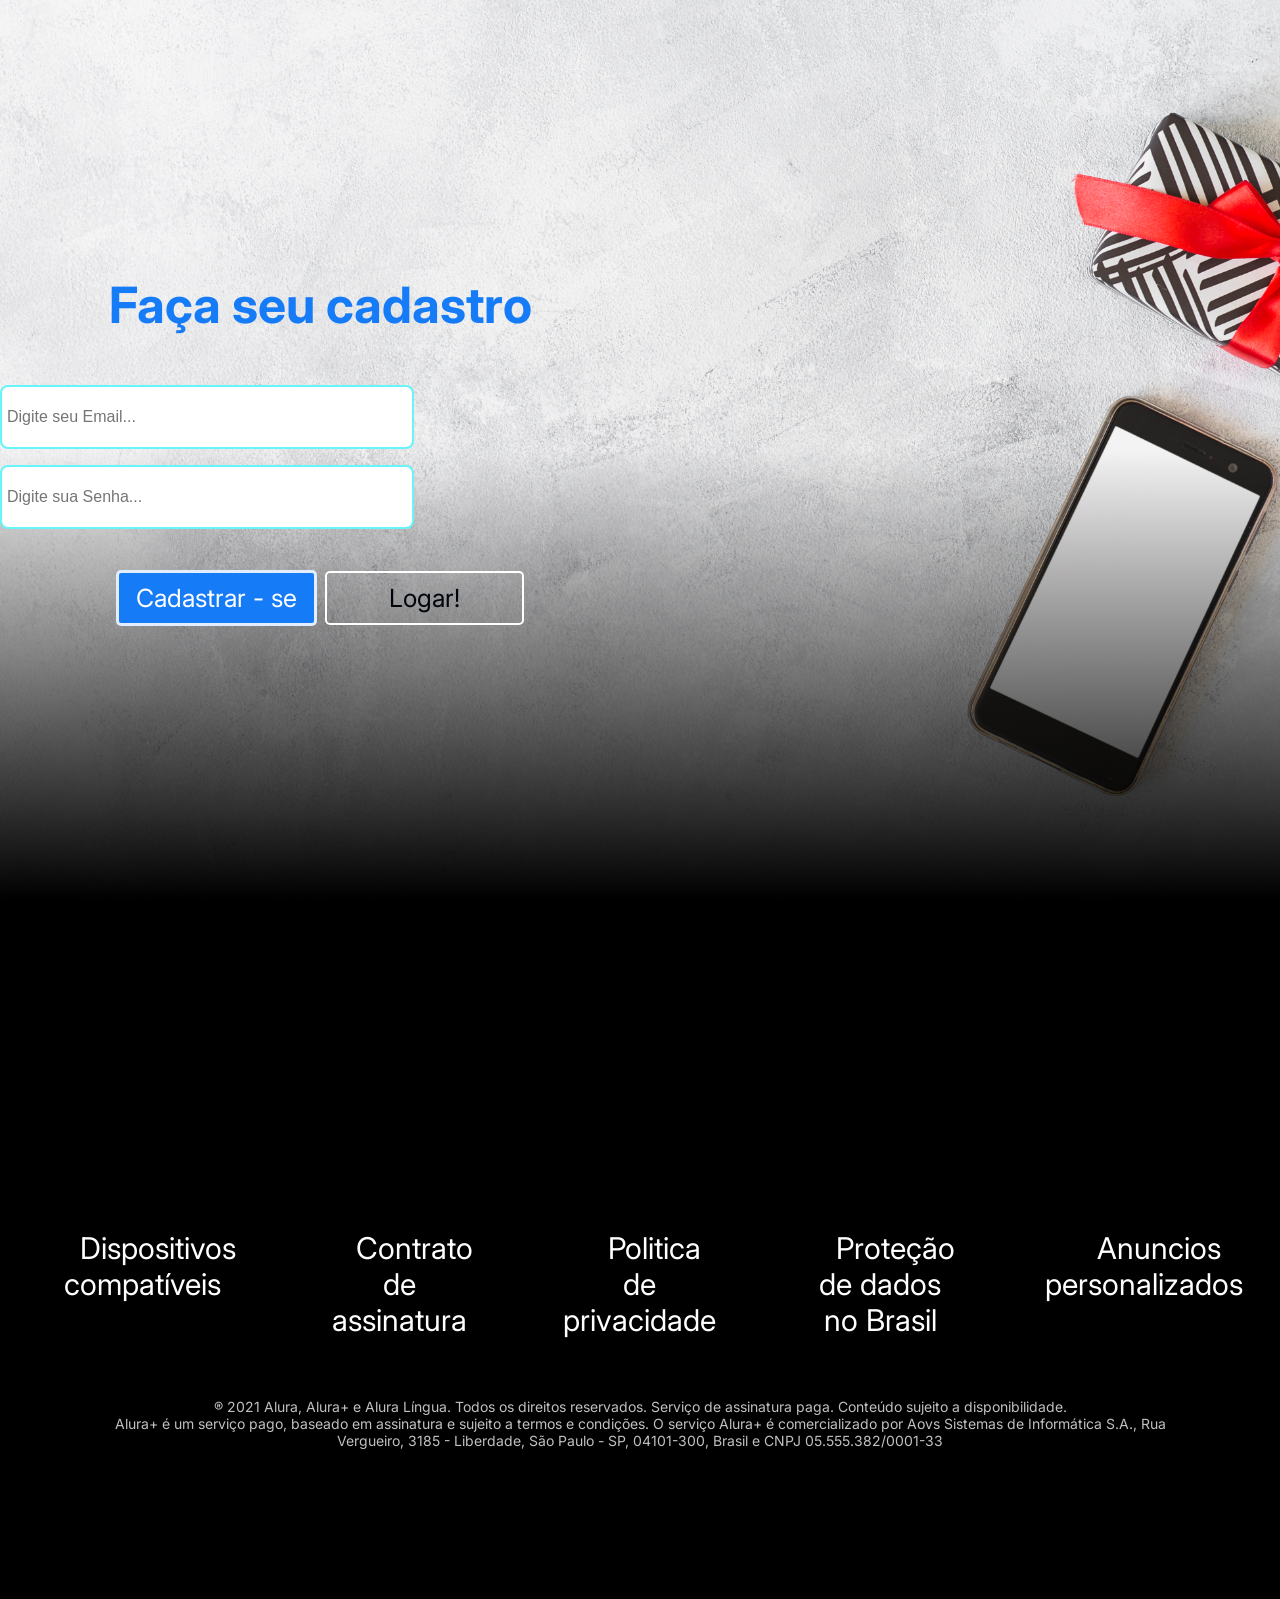
==== commit 393b34bc: "Novas pginas" ====
--- a/index.html
+++ b/index.html
@@ -4,7 +4,7 @@
         <title>Joao & Duda - Login</title>
         <meta charset="UTF-8">
         <meta name="viewport" content="width=device-width, initial-scale=1">
-        <link rel="stylesheet" href="login.css">
+        <link rel="stylesheet" href="css/index.css">
         <link rel="preconnect" href="https://fonts.googleapis.com">
         <link rel="preconnect" href="https://fonts.gstatic.com" crossorigin>
         <link href="https://fonts.googleapis.com/css2?family=Inter:wght@400;700&display=swap" rel="stylesheet">
@@ -19,10 +19,10 @@
                 <l1 class="container__caixa2">
                     <input class="container__input" type="text" id="User" value="" placeholder="Digite seu Email..."/>
 
-                    <input class="container__input" type="text" id="User" value="" placeholder="Digite sua Senha..."/>
+                    <input class="container__input" type="password" id="Senha" value="" placeholder="Digite sua Senha..."/>
                 </l1>
-                <a href="#" class="container__botaoP">Cadastrar - se</a>
-                <a href="principal.html" class="container__botaoP_S botao_secundario">Fazer Login</a>
+                <a href="cadastro.html" class="container__botaoP">Cadastrar - se</a>
+                <a href="principal.html" class="container__botaoP_S botao_secundario">Logar!</a>
             </div>
         </section>
 
--- a/css/index.css
+++ b/css/index.css
@@ -0,0 +1,328 @@
+:root {
+    --branco-principal: #FFFFFF;
+    --branco--gelo: #ffffffdf;
+    --cinza-secundario: #C0C0C0;
+    --botao-azul: #167BF7;
+    --cor-de-fundo: #00030C;
+    --fonte-principal: 'Inter';
+    --botao-efeito-colorido: #0eddf4;
+}
+
+
+body {
+    background-color: var(--cor-de-fundo);
+    color: var(--cor-de-fundo);
+    background: linear-gradient(to right,#000000,#000000);
+    font-family: var(--fonte-principal);
+    font-size: 30px;
+    font-weight: 400;
+
+}
+
+* {
+    margin: 0;
+    padding: 0;
+}
+
+.principal {
+    background: linear-gradient(to bottom, rgba(255, 255, 255, 0), rgba(255, 255, 255, 0), rgb(0, 0, 0)),
+    url('/img/fundoNovo.png.jpg');
+    background-size: cover; /* Faz a imagem cobrir o fundo */
+    background-repeat: no-repeat;
+    text-align: center;
+    margin-bottom: 5em;
+}
+
+.container__botaoP {
+    background-color: var(--botao-azul);
+    border-radius: 5px;
+    padding: 0.4em;
+    color: var(--branco-principal);
+    display: inline-block;
+    text-decoration: none;
+    margin-top: 1em;
+    transition: all 0.3s ease;
+    width: 7em; /* Largura do botão */
+    font-size: 25px;
+    border-radius: 5px;
+    border: solid var(--branco--gelo);
+}
+
+.container__botaoP_S {
+    background-color: var(--botao-azul);
+    border-radius: 5px;
+    padding: 0.4em;
+    color: var(--cor-de-fundo);
+    display: inline-block;
+    text-decoration: none;
+    transition: all 0.3s ease;
+    width: 7em; /* Largura do botão */
+    font-size: 25px;
+}
+.container__botaoP_S:hover {
+    background-color: var(--botao-efeito-colorido);
+    color: var(--cor-de-fundo);
+    transform: scale(1.2); /* Aumenta o botão */
+    box-shadow: 0 4px 15px rgb(5, 67, 238); /* Adiciona sombra */
+}
+
+.container__botaoP:hover {
+    background-color: var(--botao-efeito-colorido);
+    color: var(--cor-de-fundo);
+    transform: scale(1.2); /* Aumenta o botão */
+    box-shadow: 0 4px 15px rgb(5, 67, 238); /* Adiciona sombra */
+}
+
+.container__botao {
+    background-color: var(--botao-azul);
+    border-radius: 5px;
+    padding: 1em;
+    color: var(--branco-principal);
+    display: block;
+    text-decoration: none;
+    margin-bottom: 1em;
+    transition: all 0.3s ease;
+}
+
+.tamanho-grid-botao {
+    border: solid red;
+}
+
+.container__botao:hover {
+    background-color: var(--botao-efeito-colorido);
+    color: var(--cor-de-fundo);
+    transform: scale(1.3); /* Aumenta o botão */
+    box-shadow: 0 4px 15px rgb(5, 67, 238); /* Adiciona sombra */
+}
+
+.botao_secundario {
+    background-color: transparent;
+    border: 2px solid var(--branco-principal)
+}
+
+.container__aviso {
+    font-size: 12px;
+    color: var(--cor-de-fundo);
+}
+
+.container__aviso2 {
+    font-size: 12px;
+    color: var(--branco-principal)
+}
+
+.container__titulo {
+    color: var(--botao-azul);
+    margin-bottom: 1em;
+    font-size: 50px;
+    font-weight: 700;
+}
+
+.container__imagem {
+    object-fit: cover; /* Mantém a proporção da imagem */
+    transition: transform 0.3s ease, box-shadow 0.3s ease; /* Transição suave */
+    border-radius: 10px; /* Borda arredondada opcional */
+    width: 300px;
+    height: 300px;
+    margin: 1em 0 2em 0;
+}
+
+.container__caixa2 {
+    display: flex;
+    justify-items: center;
+    flex-direction: column;
+    align-items: stretch;
+}
+
+.container__caixa {
+    display: inline-block;
+    align-content: center;
+    justify-items: center;
+}
+
+.container__secundario {
+    display: grid;
+    text-align: center;
+    justify-items: center;
+    grid-template-columns:auto auto auto;
+    margin-top: 1em;
+    margin-bottom: 6em;
+}
+
+.container {
+    height: 100vh;
+    display: grid;
+    grid-template-columns: 50% 50%;
+}
+
+.descricao__titulo {
+    font-weight: 700;
+    font-size: 48px;
+    color: var(--branco-principal);
+    margin-bottom: 0.1em;
+}
+
+.descricao__texto {
+    color: var(--branco-principal);
+    font-size: 28px;
+    font-weight: 700;
+    margin-top: 50px;
+    margin-bottom: 0px;
+    height: 36px;
+    text-decoration: none;
+    transition: all 0.3s ease;
+}
+
+.descricao__texto:hover {
+    background-color: var(--botao-efeito-colorido);
+    color: var(--cor-de-fundo);
+    transition: all 0.3s ease;
+    transform: scale(1.1); /* Aumenta o botão */
+}
+
+.descricao__texto2 {
+    color: var(--cinza-secundario);
+    font-size: 20px;
+    font-weight: 700;
+    margin-top: 20px;
+    margin-bottom: 10px;
+    height: 4em;
+    text-decoration: none;
+ 
+}
+
+.secundario__botao {
+    display: inline-block;
+    margin-top: 1em;
+}
+
+.container__descricao {
+    padding: 2em;
+}
+.dispositivos {
+    display: block;
+    align-items: center;
+    text-align: center;
+    margin-bottom: 10em;
+}
+.dispositivos__titulo {
+    font-size: 48px;
+    color: var(--branco-principal);
+    margin-top: 3em;
+}
+
+.lista__item {
+    font-size: 32px;
+    color: var(--branco-principal);
+    margin: 0em 1em 0em 1em;
+}
+
+.dispositivos__lista {
+    display: flex;
+    align-items: flex-end;
+    justify-content: center;
+    list-style-type: none;
+    color: var(--branco-principal);
+    margin: 2em 10em 2em 10em;
+}
+
+.rodape__logo {
+    margin-bottom: 2em;
+}
+
+.rodape__lista {
+    display: flex;
+    justify-content: center;
+    list-style-type: none;
+    margin: 1em;
+    margin-bottom: 2em;
+    gap: 3em;   
+}
+
+.lista__link a {
+    text-decoration: none;
+    color: var(--branco-principal);
+    margin-left: 1em;
+}
+
+.lista__link a:hover {
+    color: var(--botao-azul);
+}
+
+.lista__link a:active {
+    color: #fb081c;
+}
+
+.rodape__texto {
+    color: var(--cinza-secundario);
+    font-size: 14px;
+}
+
+.rodape {
+    text-align: center;
+    margin: 5em 3em;
+}
+
+.secundario__imagem {
+    width: 60%;
+}
+.imagemF {
+    align-items: center;
+}
+
+.imagem {
+    object-fit: cover; /* Mantém a proporção da imagem */
+    transition: transform 0.3s ease, box-shadow 0.3s ease; /* Transição suave */
+    border-radius: 10px; /* Borda arredondada opcional */
+    width: 340px;
+    height: 340px;
+}
+
+.imagem:hover {
+    transform: scale(1.2); /* Aumenta a imagem em 10% */
+}
+
+.tamanho__grid {
+    width: 400px;
+    height: 550px;
+}
+
+
+.container__input {
+    width: 400px; /* Largura da caixa de texto */
+    height: 50px; /* Altura da caixa de texto */
+    padding: 5px; /* Espaçamento interno */
+    font-size: 16px; /* Tamanho do texto */
+    border: 2px solid #02eef699; /* Cor da borda */
+    border-radius: 8px; /* Bordas arredondadas */
+    margin-bottom: 1em;
+  }
+
+  .container__input:focus {
+    outline: none; /* Remove o contorno padrão */
+    border-color: #2196F3; /* Cor da borda ao focar */
+    box-shadow: 0 0 5px #2196F3; /* Adiciona um brilho */
+  }
+@media screen and (max-width: 728px) {
+    .container__imagem {
+        width: 50vw;
+    }
+    .container__caixa {
+        margin: 2em 2em;
+    }
+
+    .secundario {
+        margin: 0;
+        text-align: center;
+    }
+    .secundario__imagem {
+        width: 50vw;
+    }
+
+
+}
+
+    
+
+
+
+
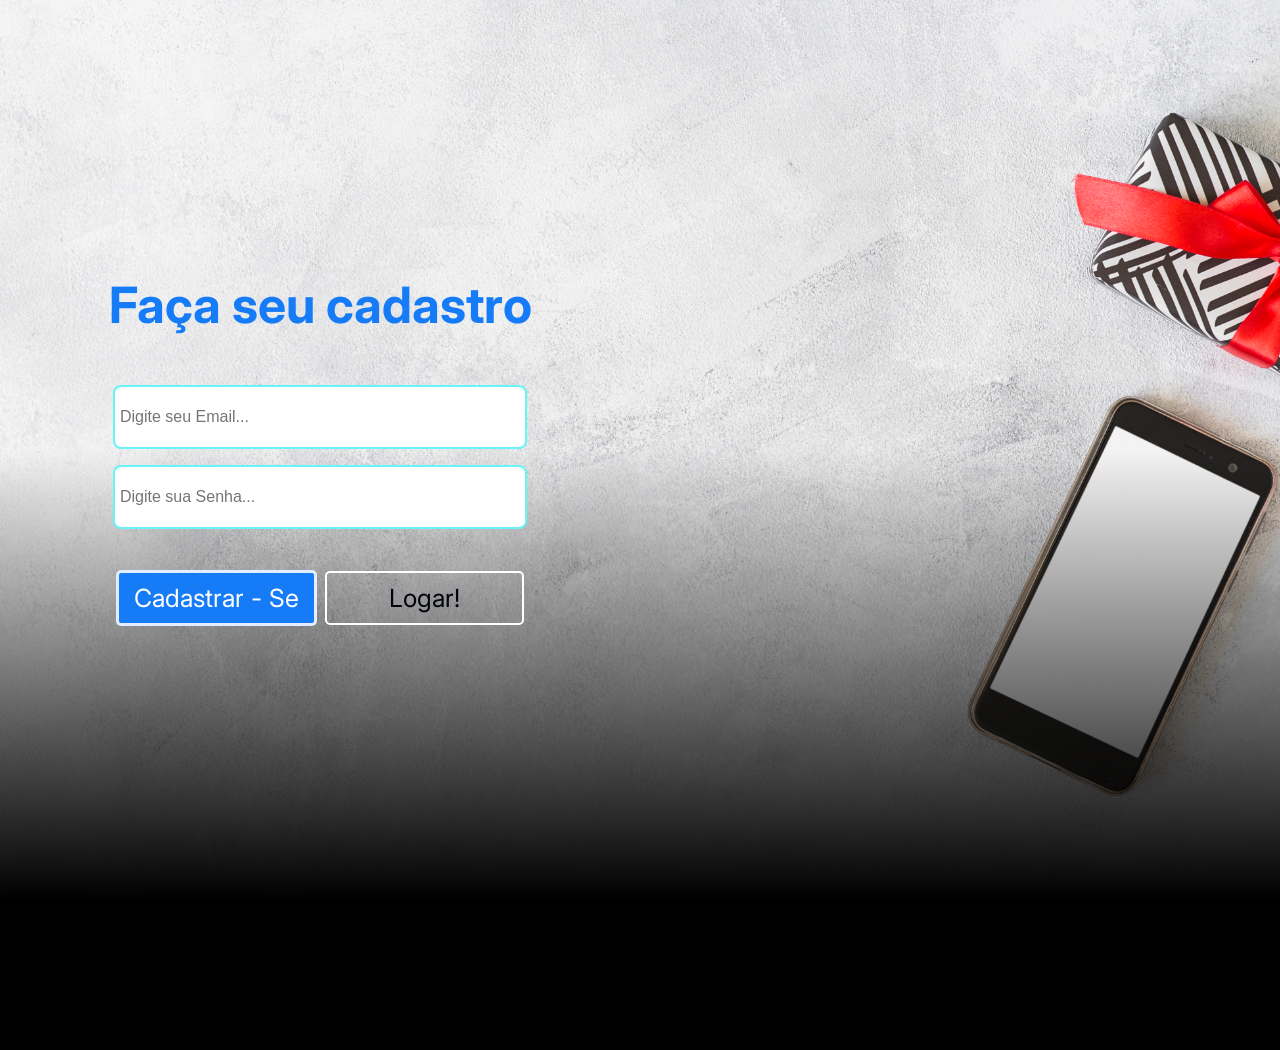
==== commit 0f42f486: "Repaginação" ====
--- a/index.html
+++ b/index.html
@@ -1,7 +1,7 @@
 <!DOCTYPE html>
 <html>
     <head>
-        <title>Joao & Duda - Login</title>
+        <title>Login</title>
         <meta charset="UTF-8">
         <meta name="viewport" content="width=device-width, initial-scale=1">
         <link rel="stylesheet" href="css/index.css">
@@ -12,53 +12,18 @@
 
     <body>
         <section class="container principal">
-            
-            
             <div class="container__caixa">
                 <h1 class="container__titulo">Faça seu cadastro</h1>
                 <l1 class="container__caixa2">
                     <input class="container__input" type="text" id="User" value="" placeholder="Digite seu Email..."/>
-
+                    <br>
                     <input class="container__input" type="password" id="Senha" value="" placeholder="Digite sua Senha..."/>
+                    <br>
                 </l1>
-                <a href="cadastro.html" class="container__botaoP">Cadastrar - se</a>
+                <a href="cadastro.html" class="container__botaoP">Cadastrar - Se</a>
                 <a href="principal.html" class="container__botaoP_S botao_secundario">Logar!</a>
             </div>
         </section>
-
-        <section class="container__secundario">
-           
-        </section>
-        <footer class="rodape">
-            <ul class="rodape__lista">
-                <li class="lista__link">
-                    <a href="#">Idioma</a>
-                </li>
-                <li class="lista__link">
-                    <a href="#">Dispositivos compatíveis</a>
-                </li>
-                <li class="lista__link">
-                    <a href="#">Contrato de assinatura</a>
-                </li>
-                <li class="lista__link">
-                    <a href="#">Politica de privacidade</a>
-                </li>
-                <li class="lista__link">
-                    <a href="#">Proteção de dados no Brasil</a>
-                </li>
-                <li class="lista__link">
-                    <a href="#">Anuncios personalizados</a>
-                </li>
-                <li class="lista__link">
-                    <a href="#">Ajuda</a>
-                </li>
-            </ul>
-            <p class="rodape__texto">® 2021 Alura, Alura+ e Alura Língua. Todos os direitos reservados. 
-                Serviço de assinatura paga. Conteúdo sujeito a disponibilidade.</p>
-            <p class="rodape__texto">Alura+ é um serviço pago, baseado em assinatura e sujeito a termos e condições. 
-                O serviço Alura+ é comercializado por Aovs Sistemas de Informática S.A., Rua Vergueiro, 3185 - Liberdade, São Paulo - SP, 
-                04101-300, Brasil e CNPJ 05.555.382/0001-33</p>
-        </footer>
         
     </body>
 </html>
--- a/css/index.css
+++ b/css/index.css
@@ -126,26 +126,10 @@
     margin: 1em 0 2em 0;
 }
 
-.container__caixa2 {
-    display: flex;
-    justify-items: center;
-    flex-direction: column;
-    align-items: stretch;
-}
-
 .container__caixa {
     display: inline-block;
     align-content: center;
     justify-items: center;
-}
-
-.container__secundario {
-    display: grid;
-    text-align: center;
-    justify-items: center;
-    grid-template-columns:auto auto auto;
-    margin-top: 1em;
-    margin-bottom: 6em;
 }
 
 .container {
@@ -154,137 +138,21 @@
     grid-template-columns: 50% 50%;
 }
 
-.descricao__titulo {
-    font-weight: 700;
-    font-size: 48px;
-    color: var(--branco-principal);
-    margin-bottom: 0.1em;
-}
 
-.descricao__texto {
-    color: var(--branco-principal);
-    font-size: 28px;
-    font-weight: 700;
-    margin-top: 50px;
-    margin-bottom: 0px;
-    height: 36px;
-    text-decoration: none;
-    transition: all 0.3s ease;
-}
 
-.descricao__texto:hover {
-    background-color: var(--botao-efeito-colorido);
-    color: var(--cor-de-fundo);
-    transition: all 0.3s ease;
-    transform: scale(1.1); /* Aumenta o botão */
-}
 
-.descricao__texto2 {
-    color: var(--cinza-secundario);
-    font-size: 20px;
-    font-weight: 700;
-    margin-top: 20px;
-    margin-bottom: 10px;
-    height: 4em;
-    text-decoration: none;
- 
-}
 
-.secundario__botao {
-    display: inline-block;
-    margin-top: 1em;
-}
 
-.container__descricao {
-    padding: 2em;
-}
-.dispositivos {
-    display: block;
-    align-items: center;
-    text-align: center;
-    margin-bottom: 10em;
-}
-.dispositivos__titulo {
-    font-size: 48px;
-    color: var(--branco-principal);
-    margin-top: 3em;
-}
 
-.lista__item {
-    font-size: 32px;
-    color: var(--branco-principal);
-    margin: 0em 1em 0em 1em;
-}
 
-.dispositivos__lista {
-    display: flex;
-    align-items: flex-end;
-    justify-content: center;
-    list-style-type: none;
-    color: var(--branco-principal);
-    margin: 2em 10em 2em 10em;
-}
 
-.rodape__logo {
-    margin-bottom: 2em;
-}
 
-.rodape__lista {
-    display: flex;
-    justify-content: center;
-    list-style-type: none;
-    margin: 1em;
-    margin-bottom: 2em;
-    gap: 3em;   
-}
 
-.lista__link a {
-    text-decoration: none;
-    color: var(--branco-principal);
-    margin-left: 1em;
-}
 
-.lista__link a:hover {
-    color: var(--botao-azul);
-}
 
-.lista__link a:active {
-    color: #fb081c;
-}
 
-.rodape__texto {
-    color: var(--cinza-secundario);
-    font-size: 14px;
-}
 
-.rodape {
-    text-align: center;
-    margin: 5em 3em;
-}
 
-.secundario__imagem {
-    width: 60%;
-}
-.imagemF {
-    align-items: center;
-}
-
-.imagem {
-    object-fit: cover; /* Mantém a proporção da imagem */
-    transition: transform 0.3s ease, box-shadow 0.3s ease; /* Transição suave */
-    border-radius: 10px; /* Borda arredondada opcional */
-    width: 340px;
-    height: 340px;
-}
-
-.imagem:hover {
-    transform: scale(1.2); /* Aumenta a imagem em 10% */
-}
-
-.tamanho__grid {
-    width: 400px;
-    height: 550px;
-}
 
 
 .container__input {
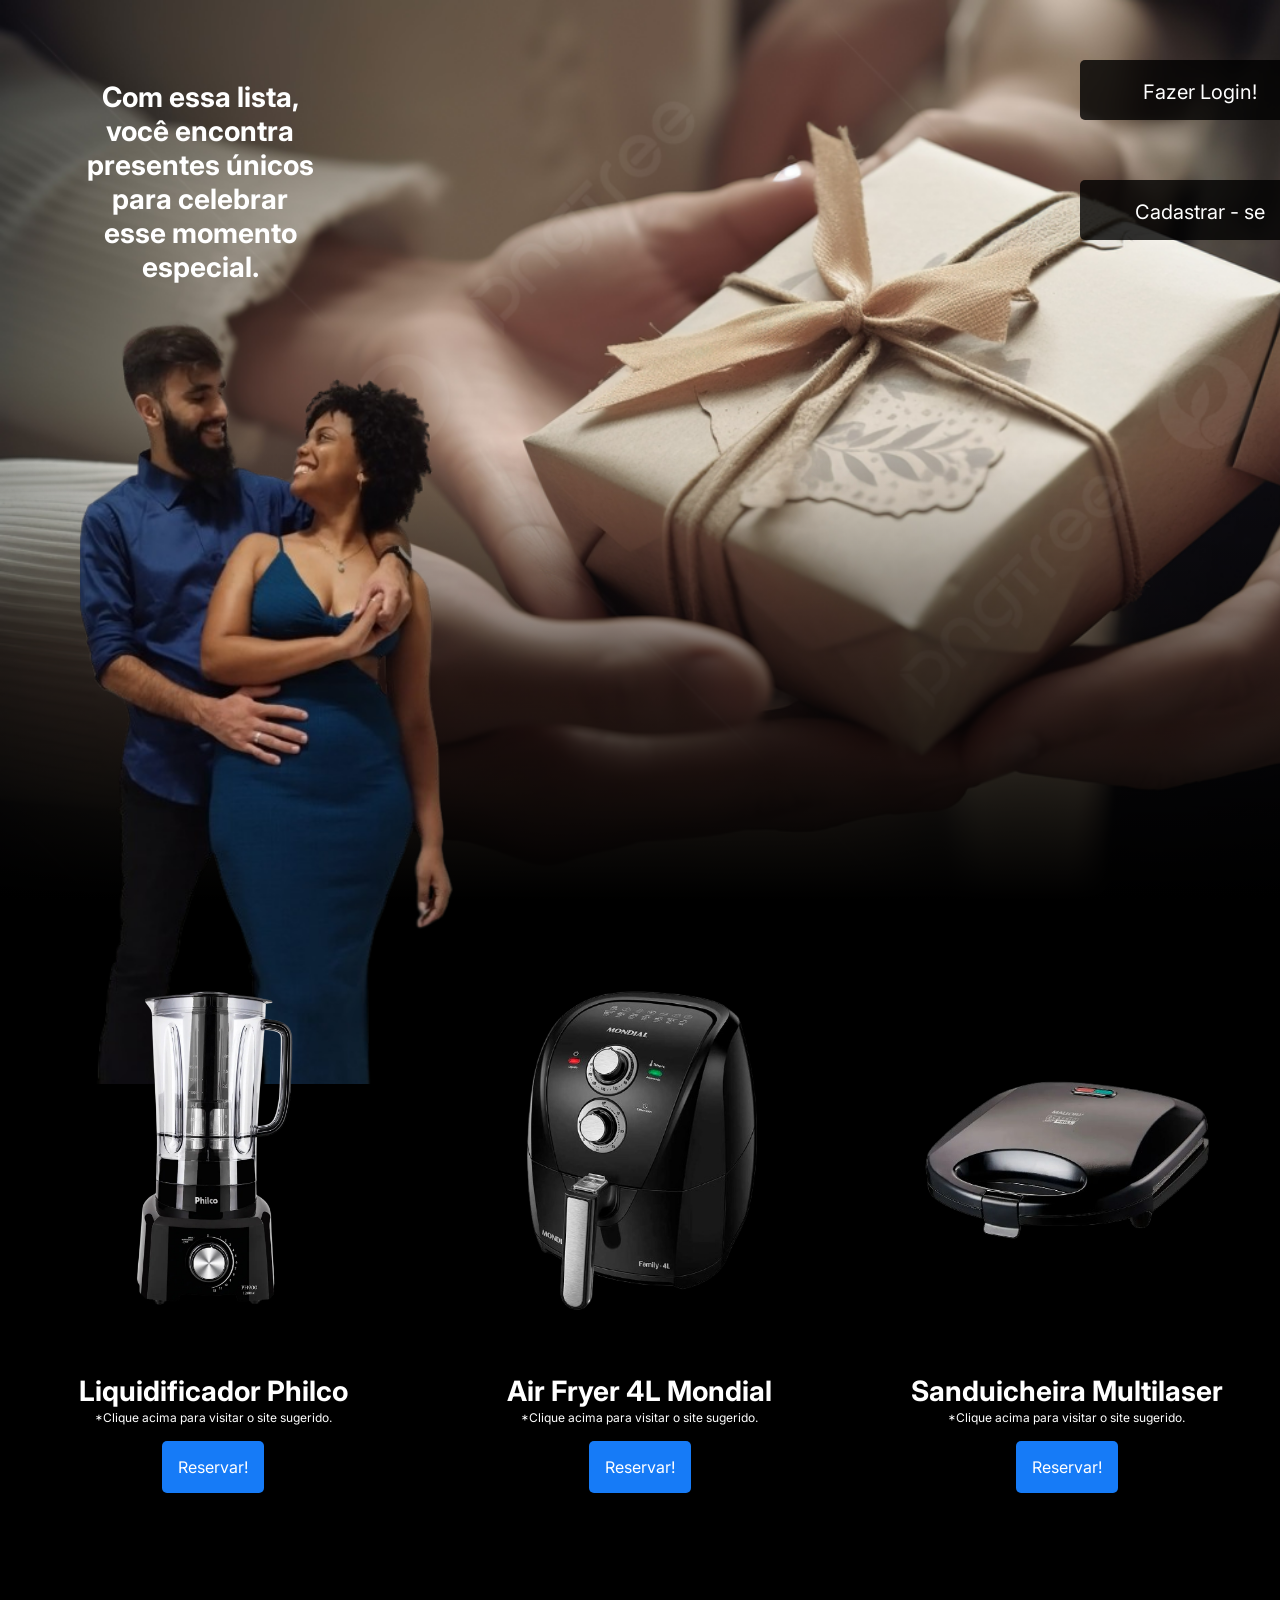
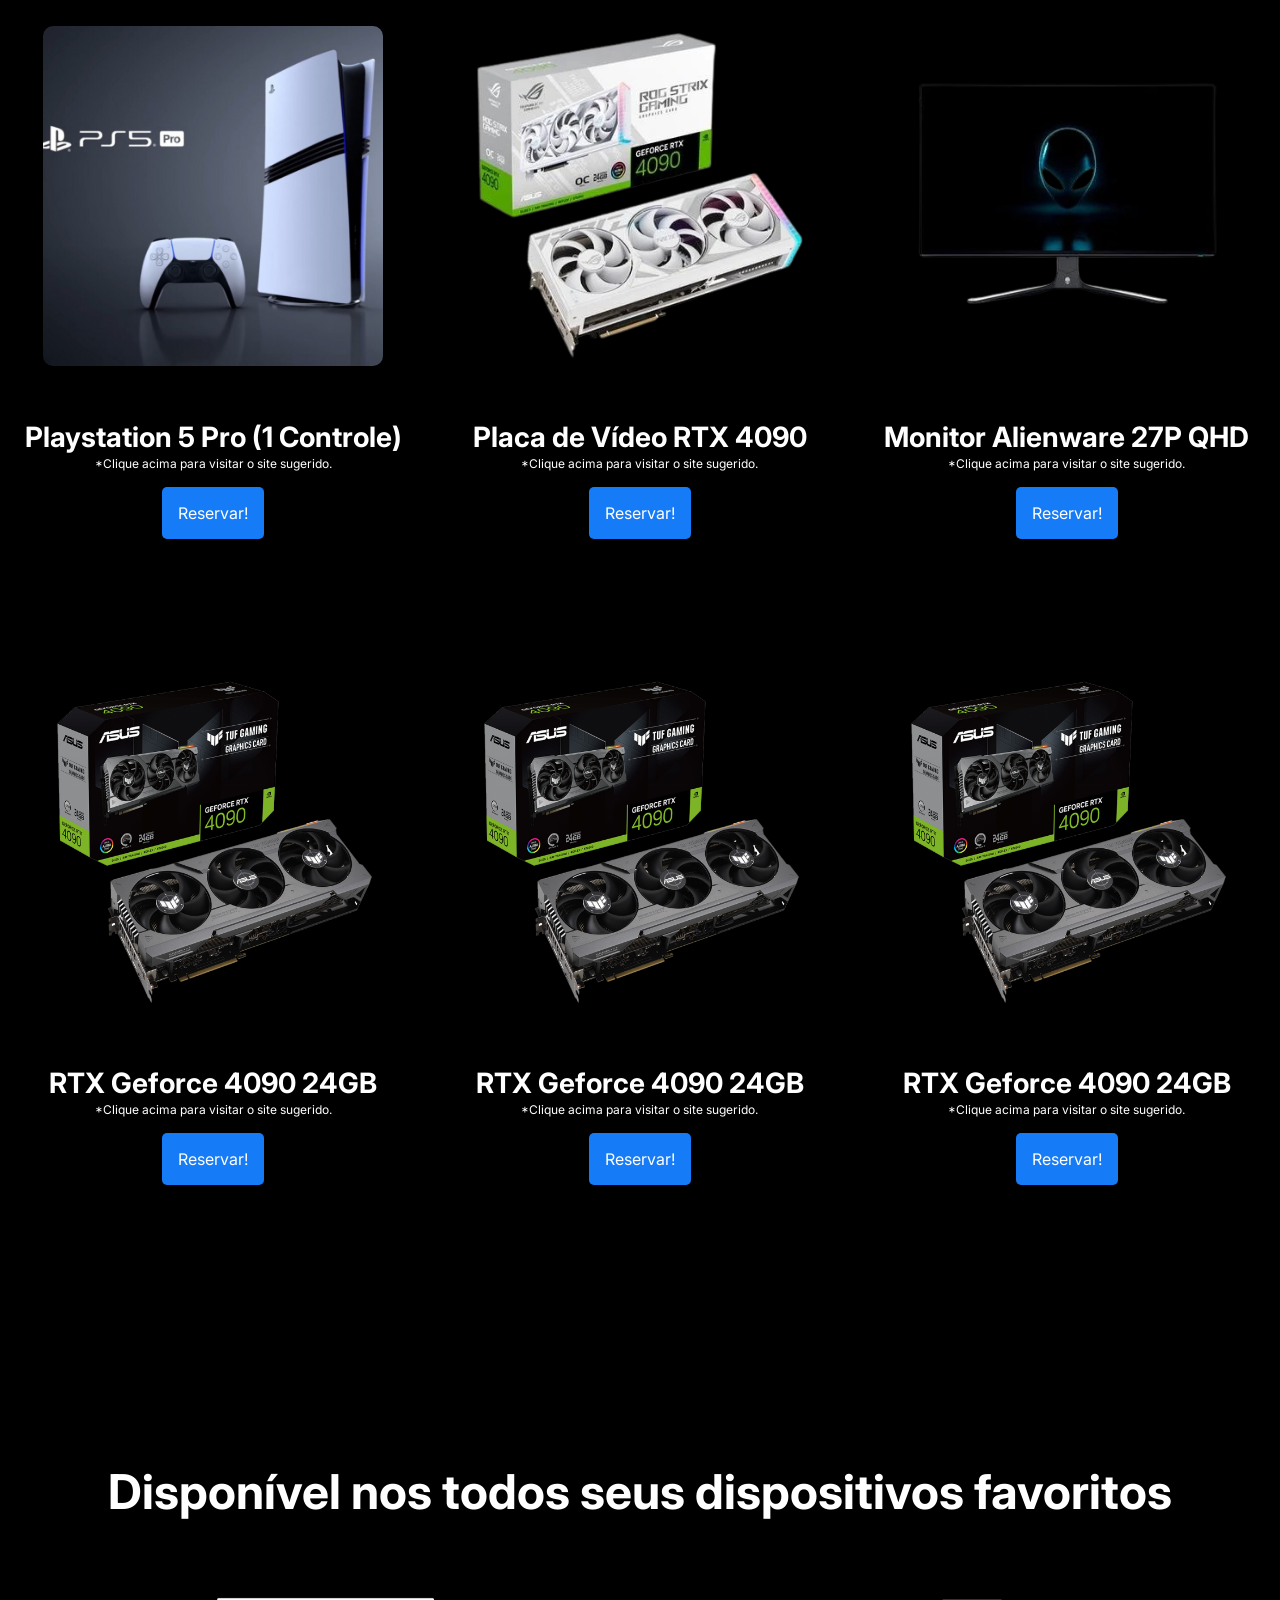
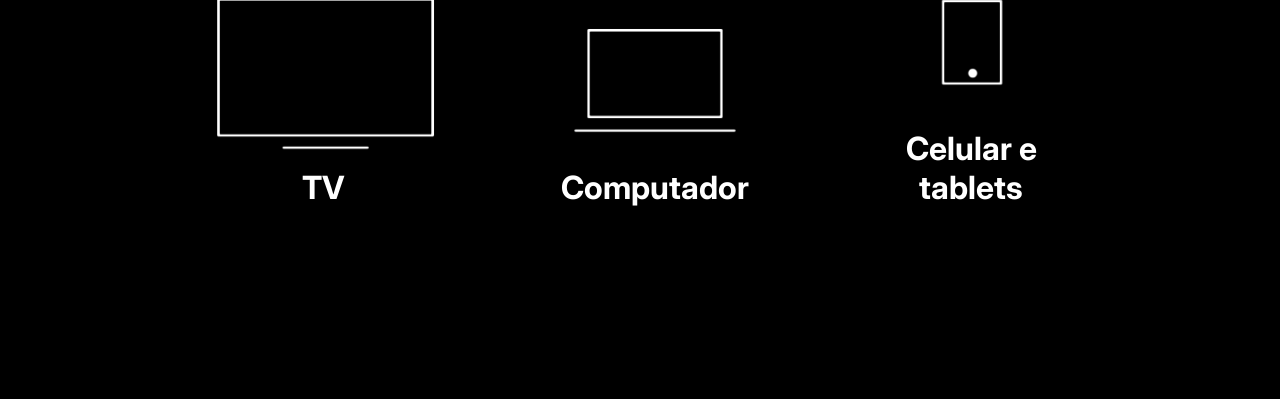
==== commit d2c3809f: "Endereçamento de paginas" ====
--- a/index.html
+++ b/index.html
@@ -1,7 +1,7 @@
 <!DOCTYPE html>
 <html>
     <head>
-        <title>Login</title>
+        <title>Joao & Duda</title>
         <meta charset="UTF-8">
         <meta name="viewport" content="width=device-width, initial-scale=1">
         <link rel="stylesheet" href="css/index.css">
@@ -13,16 +13,161 @@
     <body>
         <section class="container principal">
             <div class="container__caixa">
-                <h1 class="container__titulo">Faça seu cadastro</h1>
-                <l1 class="container__caixa2">
-                    <input class="container__input" type="text" id="User" value="" placeholder="Digite seu Email..."/>
-                    <br>
-                    <input class="container__input" type="password" id="Senha" value="" placeholder="Digite sua Senha..."/>
-                    <br>
-                </l1>
-                <a href="cadastro.html" class="container__botaoP">Cadastrar - Se</a>
-                <a href="principal.html" class="container__botaoP_S botao_secundario">Logar!</a>
+                <h1 class="container__titulo">Com essa lista, você encontra presentes únicos para celebrar esse momento especial.</h1>
+                <img src="img/nossaFoto.png" alt="O combo+ é a junção do alura+ e o alura lingua" class="container__imagem">
             </div>
+            <div class="container_">
+            <a href="login.html" class="container__botaoLogin">Fazer Login!</a>
+            <a href="cadastro.html" class="container__botaoLogin">Cadastrar - se</a>
+            </div>
+        </section>
+
+        <section class="container__secundario">
+            <div class="tamanho__grid">
+                    <img src="img/liquidficador.png" alt="Um monitor e um celular com o alura plus aberto" class="secundario__imagem imagem">
+                    <h2 class="descricao__texto"><a href="https://www.mercadolivre.com.br/liquidificador-ph900-com-12-velocidades-e-pulsar-potncia-de-1200w-cor-preto-philco-127v/p/MLB15578941?attributes=COLOR:Preto" target="_blank"
+                        class="descricao__texto">Liquidificador Philco</a></h2>
+                        <p class="container__aviso2">*Clique acima para visitar o site sugerido.</p>
+                    <a href="#" target="_blank"
+                    class="container__botao secundario__botao">Reservar!</a>
+            </div>
+            <div class="tamanho__grid">
+                    <img src="img/airfryer.png" alt="Um monitor e um celular com o alura plus aberto" class="secundario__imagem imagem">
+                    <h2 class="descricao__texto"><a href="https://www.mercadolivre.com.br/fritadeira-sem-oleo-air-fryer-4l-mondial-preto-1500w-afn-40-bft/p/MLB22530387?attributes=VOLTAGE:127V,COLOR:Preto" target="_blank"
+                        class="descricao__texto">Air Fryer 4L Mondial</a></h2>
+                        <p class="container__aviso2">*Clique acima para visitar o site sugerido.</p>
+                       
+                        <a href="#" target="_blank" class="container__botao secundario__botao">Reservar!</a>
+                    
+            </div>
+            <div class="tamanho__grid">
+                    <img src="img/sandui.png" alt="Um monitor e um celular com o alura plus aberto" class="secundario__imagem imagem">
+                    <h2 class="descricao__texto"><a href="https://www.mercadolivre.com.br/misteira-sanduicheira-multilaser-gourmet-mini-grill-tostequeira-chapa-dupla-750w-220v-preto/p/MLB22504014?attributes=VOLTAGE:220V,COLOR:Preto" target="_blank"
+                        class="descricao__texto">Sanduicheira Multilaser</a></h2>
+                        <p class="container__aviso2">*Clique acima para visitar o site sugerido.</p>
+                        <a href="#" target="_blank"
+                        class="container__botao secundario__botao">Reservar!</a>
+                    
+            </div>
+            </section>
+
+            <section class="container__secundario">
+                <div class="tamanho__grid">
+                    <img src="img/play5.png" alt="Um monitor e um celular com o alura plus aberto" class="secundario__imagem imagem">
+                    <h2 class="descricao__texto"><a href="https://www.mercadolivre.com.br/monitor-gamer-alienware-25-360hz-aw2523hf-cor-dark-side-of-the-moon-100v240v/p/MLB19879480?
+                        pdp_filters=item_id%3AMLB3281369263&from=gshop&matt_tool=39437454&matt_word=&matt_source=google&matt_campaign_id=14303413652&matt_ad_
+                        group_id=125984292877&matt_match_type=&matt_network=g&matt_device=c&matt_creative=539354956548&matt_keyword=&matt_ad_position=&matt_ad_
+                        type=pla&matt_merchant_id=735098639&matt_product_id=MLB19879480-product&matt_product_partition_id=2269213519673&matt_target_id=pla-2269
+                        213519673&cq_src=google_ads&cq_cmp=14303413652&cq_net=g&cq_plt=gp&cq_med=pla&gad_source=4&gclid=CjwKCAiAm-67BhBlEiwAEVftNhk7UKIwxH_CXdA
+                        R1yzhB3zO624Wdb2bSwJHHF0vJWcVYH85CPeI1BoCLxoQAvD_BwE" target="_blank"
+                        class="descricao__texto">Playstation 5 Pro (1 Controle)</a></h2>
+                        <p class="container__aviso2">*Clique acima para visitar o site sugerido.</p>
+                        <a href="https://www.mercadolivre.com.br/monitor-gamer-alienware-25-360hz-aw2523hf-cor-dark-side-of-the-moon-100v240v/p/MLB19879480?
+                        pdp_filters=item_id%3AMLB3281369263&from=gshop&matt_tool=39437454&matt_word=&matt_source=google&matt_campaign_id=14303413652&matt_ad_
+                        group_id=125984292877&matt_match_type=&matt_network=g&matt_device=c&matt_creative=539354956548&matt_keyword=&matt_ad_position=&matt_ad_
+                        type=pla&matt_merchant_id=735098639&matt_product_id=MLB19879480-product&matt_product_partition_id=2269213519673&matt_target_id=pla-2269
+                        213519673&cq_src=google_ads&cq_cmp=14303413652&cq_net=g&cq_plt=gp&cq_med=pla&gad_source=4&gclid=CjwKCAiAm-67BhBlEiwAEVftNhk7UKIwxH_CXdA
+                        R1yzhB3zO624Wdb2bSwJHHF0vJWcVYH85CPeI1BoCLxoQAvD_BwE" target="_blank"
+                        class="container__botao secundario__botao">Reservar!</a>
+                </div>
+                <div class="tamanho__grid">
+                    <img src="img/4090branca.png" alt="Placa de video" class="secundario__imagem imagem">
+                    <h2 class="descricao__texto"><a href="https://www.kabum.com.br/produto/419113/placa-de-video-rtx-4090-rog-strix-oc-edition-asus-nvidia-geforce-24gb-gddr6x-argb-dlss-ray-tracing-rog-strix-rtx4090-o24g-white?utm_id=21416437563&gad_source=1&gclid=Cj0KCQiA4fi7BhC5ARIsAEV1YiZrz3R5t3Vf45oVF-CGEBwls_9zRE_ZnLW6A15hyNfC_2k-qtVE1gsaAouvEALw_wcB" target="_blank"
+                        class="descricao__texto">Placa de Vídeo RTX 4090</a></h2>
+                        <p class="container__aviso2">*Clique acima para visitar o site sugerido.</p>
+                        <a href="https://www.mercadolivre.com.br/monitor-gamer-alienware-25-360hz-aw2523hf-cor-dark-side-of-the-moon-100v240v/p/MLB19879480?
+                        pdp_filters=item_id%3AMLB3281369263&from=gshop&matt_tool=39437454&matt_word=&matt_source=google&matt_campaign_id=14303413652&matt_ad_
+                        group_id=125984292877&matt_match_type=&matt_network=g&matt_device=c&matt_creative=539354956548&matt_keyword=&matt_ad_position=&matt_ad_
+                        type=pla&matt_merchant_id=735098639&matt_product_id=MLB19879480-product&matt_product_partition_id=2269213519673&matt_target_id=pla-2269
+                        213519673&cq_src=google_ads&cq_cmp=14303413652&cq_net=g&cq_plt=gp&cq_med=pla&gad_source=4&gclid=CjwKCAiAm-67BhBlEiwAEVftNhk7UKIwxH_CXdA
+                        R1yzhB3zO624Wdb2bSwJHHF0vJWcVYH85CPeI1BoCLxoQAvD_BwE" target="_blank"
+                        class="container__botao secundario__botao">Reservar!</a>
+                </div>
+                <div class="tamanho__grid">
+                    <img src="img/alienware.png" alt="Um monitor e um celular com o alura plus aberto" class="secundario__imagem imagem">
+                    <h2 class="descricao__texto"><a href="https://www.kabum.com.br/produto/508886/monitor-alienware-gamer-de-27-polegadas-qhd-aw2723df" target="_blank"
+                        class="descricao__texto">Monitor Alienware 27P QHD</a></h2>
+                        <p class="container__aviso2">*Clique acima para visitar o site sugerido.</p>
+                        <a href="https://www.kabum.com.br/produto/508886/monitor-alienware-gamer-de-27-polegadas-qhd-aw2723df"
+                         target="_blank"
+                        class="container__botao secundario__botao">Reservar!</a>
+                </div>
+                </section>
+
+                <section class="container__secundario">
+                    <div class="tamanho__grid">
+                        <img src="img/4090.png" alt="Um monitor e um celular com o alura plus aberto" class="secundario__imagem imagem">
+                        <h2 class="descricao__texto"><a href="https://www.mercadolivre.com.br/monitor-gamer-alienware-25-360hz-aw2523hf-cor-dark-side-of-the-moon-100v240v/p/MLB19879480?
+                            pdp_filters=item_id%3AMLB3281369263&from=gshop&matt_tool=39437454&matt_word=&matt_source=google&matt_campaign_id=14303413652&matt_ad_
+                            group_id=125984292877&matt_match_type=&matt_network=g&matt_device=c&matt_creative=539354956548&matt_keyword=&matt_ad_position=&matt_ad_
+                            type=pla&matt_merchant_id=735098639&matt_product_id=MLB19879480-product&matt_product_partition_id=2269213519673&matt_target_id=pla-2269
+                            213519673&cq_src=google_ads&cq_cmp=14303413652&cq_net=g&cq_plt=gp&cq_med=pla&gad_source=4&gclid=CjwKCAiAm-67BhBlEiwAEVftNhk7UKIwxH_CXdA
+                            R1yzhB3zO624Wdb2bSwJHHF0vJWcVYH85CPeI1BoCLxoQAvD_BwE" target="_blank"
+                            class="descricao__texto">RTX Geforce 4090 24GB</a></h2>
+                            <p class="container__aviso2">*Clique acima para visitar o site sugerido.</p>
+                            <a href="https://www.mercadolivre.com.br/monitor-gamer-alienware-25-360hz-aw2523hf-cor-dark-side-of-the-moon-100v240v/p/MLB19879480?
+                            pdp_filters=item_id%3AMLB3281369263&from=gshop&matt_tool=39437454&matt_word=&matt_source=google&matt_campaign_id=14303413652&matt_ad_
+                            group_id=125984292877&matt_match_type=&matt_network=g&matt_device=c&matt_creative=539354956548&matt_keyword=&matt_ad_position=&matt_ad_
+                            type=pla&matt_merchant_id=735098639&matt_product_id=MLB19879480-product&matt_product_partition_id=2269213519673&matt_target_id=pla-2269
+                            213519673&cq_src=google_ads&cq_cmp=14303413652&cq_net=g&cq_plt=gp&cq_med=pla&gad_source=4&gclid=CjwKCAiAm-67BhBlEiwAEVftNhk7UKIwxH_CXdA
+                            R1yzhB3zO624Wdb2bSwJHHF0vJWcVYH85CPeI1BoCLxoQAvD_BwE" target="_blank"
+                            class="container__botao secundario__botao">Reservar!</a>
+                    </div>
+                    <div class="tamanho__grid">
+                        <img src="img/4090.png" alt="Um monitor e um celular com o alura plus aberto" class="secundario__imagem imagem">
+                        <h2 class="descricao__texto"><a href="https://www.mercadolivre.com.br/monitor-gamer-alienware-25-360hz-aw2523hf-cor-dark-side-of-the-moon-100v240v/p/MLB19879480?
+                            pdp_filters=item_id%3AMLB3281369263&from=gshop&matt_tool=39437454&matt_word=&matt_source=google&matt_campaign_id=14303413652&matt_ad_
+                            group_id=125984292877&matt_match_type=&matt_network=g&matt_device=c&matt_creative=539354956548&matt_keyword=&matt_ad_position=&matt_ad_
+                            type=pla&matt_merchant_id=735098639&matt_product_id=MLB19879480-product&matt_product_partition_id=2269213519673&matt_target_id=pla-2269
+                            213519673&cq_src=google_ads&cq_cmp=14303413652&cq_net=g&cq_plt=gp&cq_med=pla&gad_source=4&gclid=CjwKCAiAm-67BhBlEiwAEVftNhk7UKIwxH_CXdA
+                            R1yzhB3zO624Wdb2bSwJHHF0vJWcVYH85CPeI1BoCLxoQAvD_BwE" target="_blank"
+                            class="descricao__texto">RTX Geforce 4090 24GB</a></h2>
+                            <p class="container__aviso2">*Clique acima para visitar o site sugerido.</p>
+                            <a href="https://www.mercadolivre.com.br/monitor-gamer-alienware-25-360hz-aw2523hf-cor-dark-side-of-the-moon-100v240v/p/MLB19879480?
+                            pdp_filters=item_id%3AMLB3281369263&from=gshop&matt_tool=39437454&matt_word=&matt_source=google&matt_campaign_id=14303413652&matt_ad_
+                            group_id=125984292877&matt_match_type=&matt_network=g&matt_device=c&matt_creative=539354956548&matt_keyword=&matt_ad_position=&matt_ad_
+                            type=pla&matt_merchant_id=735098639&matt_product_id=MLB19879480-product&matt_product_partition_id=2269213519673&matt_target_id=pla-2269
+                            213519673&cq_src=google_ads&cq_cmp=14303413652&cq_net=g&cq_plt=gp&cq_med=pla&gad_source=4&gclid=CjwKCAiAm-67BhBlEiwAEVftNhk7UKIwxH_CXdA
+                            R1yzhB3zO624Wdb2bSwJHHF0vJWcVYH85CPeI1BoCLxoQAvD_BwE" target="_blank"
+                            class="container__botao secundario__botao">Reservar!</a>
+                    </div>
+                    <div class="tamanho__grid">
+                        <img src="img/4090.png" alt="Um monitor e um celular com o alura plus aberto" class="secundario__imagem imagem">
+                        <h2 class="descricao__texto"><a href="https://www.mercadolivre.com.br/monitor-gamer-alienware-25-360hz-aw2523hf-cor-dark-side-of-the-moon-100v240v/p/MLB19879480?
+                            pdp_filters=item_id%3AMLB3281369263&from=gshop&matt_tool=39437454&matt_word=&matt_source=google&matt_campaign_id=14303413652&matt_ad_
+                            group_id=125984292877&matt_match_type=&matt_network=g&matt_device=c&matt_creative=539354956548&matt_keyword=&matt_ad_position=&matt_ad_
+                            type=pla&matt_merchant_id=735098639&matt_product_id=MLB19879480-product&matt_product_partition_id=2269213519673&matt_target_id=pla-2269
+                            213519673&cq_src=google_ads&cq_cmp=14303413652&cq_net=g&cq_plt=gp&cq_med=pla&gad_source=4&gclid=CjwKCAiAm-67BhBlEiwAEVftNhk7UKIwxH_CXdA
+                            R1yzhB3zO624Wdb2bSwJHHF0vJWcVYH85CPeI1BoCLxoQAvD_BwE" target="_blank"
+                            class="descricao__texto">RTX Geforce 4090 24GB</a></h2>
+                            <p class="container__aviso2">*Clique acima para visitar o site sugerido.</p>
+                            <a href="https://www.mercadolivre.com.br/monitor-gamer-alienware-25-360hz-aw2523hf-cor-dark-side-of-the-moon-100v240v/p/MLB19879480?
+                            pdp_filters=item_id%3AMLB3281369263&from=gshop&matt_tool=39437454&matt_word=&matt_source=google&matt_campaign_id=14303413652&matt_ad_
+                            group_id=125984292877&matt_match_type=&matt_network=g&matt_device=c&matt_creative=539354956548&matt_keyword=&matt_ad_position=&matt_ad_
+                            type=pla&matt_merchant_id=735098639&matt_product_id=MLB19879480-product&matt_product_partition_id=2269213519673&matt_target_id=pla-2269
+                            213519673&cq_src=google_ads&cq_cmp=14303413652&cq_net=g&cq_plt=gp&cq_med=pla&gad_source=4&gclid=CjwKCAiAm-67BhBlEiwAEVftNhk7UKIwxH_CXdA
+                            R1yzhB3zO624Wdb2bSwJHHF0vJWcVYH85CPeI1BoCLxoQAvD_BwE" target="_blank"
+                            class="container__botao secundario__botao">Reservar!</a>
+                    </div>
+                    </section>
+
+        
+        <section class="dispositivos">
+            <h2 class="dispositivos__titulo">Disponível nos todos seus dispositivos favoritos</h2>
+            <ul class="dispositivos__lista">
+                <li>
+                    <img src="img/tv2.PNG" alt="Icone tv" class="imagemF">
+                    <h3 class="lista__item">TV</h3>
+                </li>
+                <li>
+                    <img src="img/computador2.PNG" alt="icone computador" class="imagemF">
+                    <h3 class="lista__item">Computador</h3>
+                </li>
+                <li>
+                    <img src="img/celular2.PNG" alt="icone celular" class="imagemF">
+                    <h3 class="lista__item">Celular e tablets</h3>
+                </li>
+            </ul>
         </section>
         
     </body>
--- a/css/index.css
+++ b/css/index.css
@@ -14,7 +14,7 @@
     color: var(--cor-de-fundo);
     background: linear-gradient(to right,#000000,#000000);
     font-family: var(--fonte-principal);
-    font-size: 30px;
+    font-size: 16px;
     font-weight: 400;
 
 }
@@ -26,7 +26,7 @@
 
 .principal {
     background: linear-gradient(to bottom, rgba(255, 255, 255, 0), rgba(255, 255, 255, 0), rgb(0, 0, 0)),
-    url('/img/fundoNovo.png.jpg');
+    url('/img/novofundo.png');
     background-size: cover; /* Faz a imagem cobrir o fundo */
     background-repeat: no-repeat;
     text-align: center;
@@ -36,28 +36,55 @@
 .container__botaoP {
     background-color: var(--botao-azul);
     border-radius: 5px;
-    padding: 0.4em;
+    padding: 1em;
     color: var(--branco-principal);
     display: inline-block;
     text-decoration: none;
-    margin-top: 1em;
-    transition: all 0.3s ease;
-    width: 7em; /* Largura do botão */
-    font-size: 25px;
+    margin-bottom: 1em;
+    transition: all 0.3s ease;
+    width: 16em; /* Largura do botão */
+    height: 1em; /* Altura do botão */
+    font-size: 20px;
+    font-weight: 400;
+}
+
+.container__botaoLogin {
+    background-color: rgba(0, 0, 0, 0.8);
     border-radius: 5px;
-    border: solid var(--branco--gelo);
+    padding: 1em;
+    color: var(--branco-principal);
+    display: flex;
+    justify-content: center;
+    text-decoration: none;
+    margin-top: 3em;
+    margin-left: 22em;
+    transition: all 0.3s ease;
+    width: 10em; /* Largura do botão */
+    height: 1em; /* Altura do botão */
+    font-size: 20px;
+    font-weight: 400;
+}
+
+.container__botaoLogin:hover {
+    background-color: var(--botao-efeito-colorido);
+    color: var(--cor-de-fundo);
+    transform: scale(1.2); /* Aumenta o botão */
+    box-shadow: 0 4px 15px rgb(5, 67, 238); /* Adiciona sombra */
 }
 
 .container__botaoP_S {
     background-color: var(--botao-azul);
     border-radius: 5px;
-    padding: 0.4em;
+    padding: 1em;
     color: var(--cor-de-fundo);
     display: inline-block;
     text-decoration: none;
-    transition: all 0.3s ease;
-    width: 7em; /* Largura do botão */
-    font-size: 25px;
+    margin-bottom: 1em;
+    transition: all 0.3s ease;
+    width: 16em; /* Largura do botão */
+    height: 1em; /* Altura do botão */
+    font-size: 20px;
+    font-weight: 400;
 }
 .container__botaoP_S:hover {
     background-color: var(--botao-efeito-colorido);
@@ -111,9 +138,8 @@
 }
 
 .container__titulo {
-    color: var(--botao-azul);
-    margin-bottom: 1em;
-    font-size: 50px;
+    color: var(--branco-principal);
+    font-size: 28px;
     font-weight: 700;
 }
 
@@ -121,15 +147,22 @@
     object-fit: cover; /* Mantém a proporção da imagem */
     transition: transform 0.3s ease, box-shadow 0.3s ease; /* Transição suave */
     border-radius: 10px; /* Borda arredondada opcional */
-    width: 300px;
-    height: 300px;
-    margin: 1em 0 2em 0;
+    width: 400px;
+    height: 800px;
+    
 }
 
 .container__caixa {
-    display: inline-block;
-    align-content: center;
+    margin: 5em 20em 0 5em;
+}
+
+.container__secundario {
+    display: grid;
+    text-align: center;
     justify-items: center;
+    grid-template-columns:auto auto auto;
+    margin-top: 1em;
+    margin-bottom: 6em;
 }
 
 .container {
@@ -138,55 +171,171 @@
     grid-template-columns: 50% 50%;
 }
 
-
-
-
-
-
-
-
-
-
-
-
-
-
-
-
-
-
-.container__input {
-    width: 400px; /* Largura da caixa de texto */
-    height: 50px; /* Altura da caixa de texto */
-    padding: 5px; /* Espaçamento interno */
-    font-size: 16px; /* Tamanho do texto */
-    border: 2px solid #02eef699; /* Cor da borda */
-    border-radius: 8px; /* Bordas arredondadas */
-    margin-bottom: 1em;
-  }
-
-  .container__input:focus {
-    outline: none; /* Remove o contorno padrão */
-    border-color: #2196F3; /* Cor da borda ao focar */
-    box-shadow: 0 0 5px #2196F3; /* Adiciona um brilho */
-  }
+.descricao__titulo {
+    font-weight: 700;
+    font-size: 48px;
+    color: var(--branco-principal);
+    margin-bottom: 0.1em;
+}
+
+.descricao__texto {
+    color: var(--branco-principal);
+    font-size: 28px;
+    font-weight: 700;
+    margin-top: 50px;
+    margin-bottom: 0px;
+    height: 36px;
+    text-decoration: none;
+    transition: all 0.3s ease;
+}
+
+.descricao__texto:hover {
+    background-color: var(--botao-efeito-colorido);
+    color: var(--cor-de-fundo);
+    transition: all 0.3s ease;
+    transform: scale(1.1); /* Aumenta o botão */
+}
+
+.descricao__texto2 {
+    color: var(--cinza-secundario);
+    font-size: 20px;
+    font-weight: 700;
+    margin-top: 20px;
+    margin-bottom: 10px;
+    height: 4em;
+    text-decoration: none;
+ 
+}
+
+.secundario__botao {
+    display: inline-block;
+    margin-top: 1em;
+}
+
+.container__descricao {
+    padding: 2em;
+}
+.dispositivos {
+    display: flex;
+    align-items: center;
+    text-align: center;
+    margin-bottom: 10em;
+    flex-direction: column;
+}
+.dispositivos__titulo {
+    font-size: 48px;
+    color: var(--branco-principal);
+    margin-top: 3em;
+}
+
+.lista__item {
+    font-size: 32px;
+    color: var(--branco-principal);
+    margin: 0em 1em 0em 1em;
+}
+
+.dispositivos__lista {
+    display: flex;
+    align-items: flex-end;
+    justify-content: center;
+    list-style-type: none;
+    color: var(--branco-principal);
+    margin: 2em 10em 2em 10em;
+}
+
+.rodape__logo {
+    margin-bottom: 2em;
+}
+
+.rodape__lista {
+    display: flex;
+    justify-content: center;
+    list-style-type: none;
+    margin: 1em;
+    margin-bottom: 2em;
+    gap: 3em;   
+}
+
+.lista__link a {
+    text-decoration: none;
+    color: var(--branco-principal);
+    margin-left: 1em;
+}
+
+.lista__link a:hover {
+    color: var(--botao-azul);
+}
+
+.lista__link a:active {
+    color: #fb081c;
+}
+
+.rodape__texto {
+    margin: 1em 0;
+    color: var(--cinza-secundario);
+    font-size: 14px;
+}
+
+.rodape {
+    text-align: center;
+    margin: 5em 3em;
+}
+
+.secundario__imagem {
+    width: 60%;
+}
+.imagemF {
+    align-items: center;
+}
+
+.imagem {
+    object-fit: cover; /* Mantém a proporção da imagem */
+    transition: transform 0.3s ease, box-shadow 0.3s ease; /* Transição suave */
+    border-radius: 10px; /* Borda arredondada opcional */
+    width: 340px;
+    height: 340px;
+}
+
+.imagem:hover {
+    transform: scale(1.2); /* Aumenta a imagem em 10% */
+}
+
+.tamanho__grid {
+    width: 400px;
+    height: 550px;
+}
+
 @media screen and (max-width: 728px) {
+    .container {
+        display: block;
+        background-image: none;
+    }
+    .container__secundario {
+        grid-template-columns: repeat(1, 1fr);
+    }
     .container__imagem {
-        width: 50vw;
+        width: 60vw;
     }
     .container__caixa {
         margin: 2em 2em;
     }
-
+    .dispositivos__lista {
+        display: block;
+
+    }
     .secundario {
         margin: 0;
         text-align: center;
     }
     .secundario__imagem {
-        width: 50vw;
-    }
-
-
+        width: 70vw;
+    }
+    .rodape__lista {
+        display: block;
+    }
+    .container__botaoP_S {
+        color: var(--branco-principal);
+    }
 }
 
     
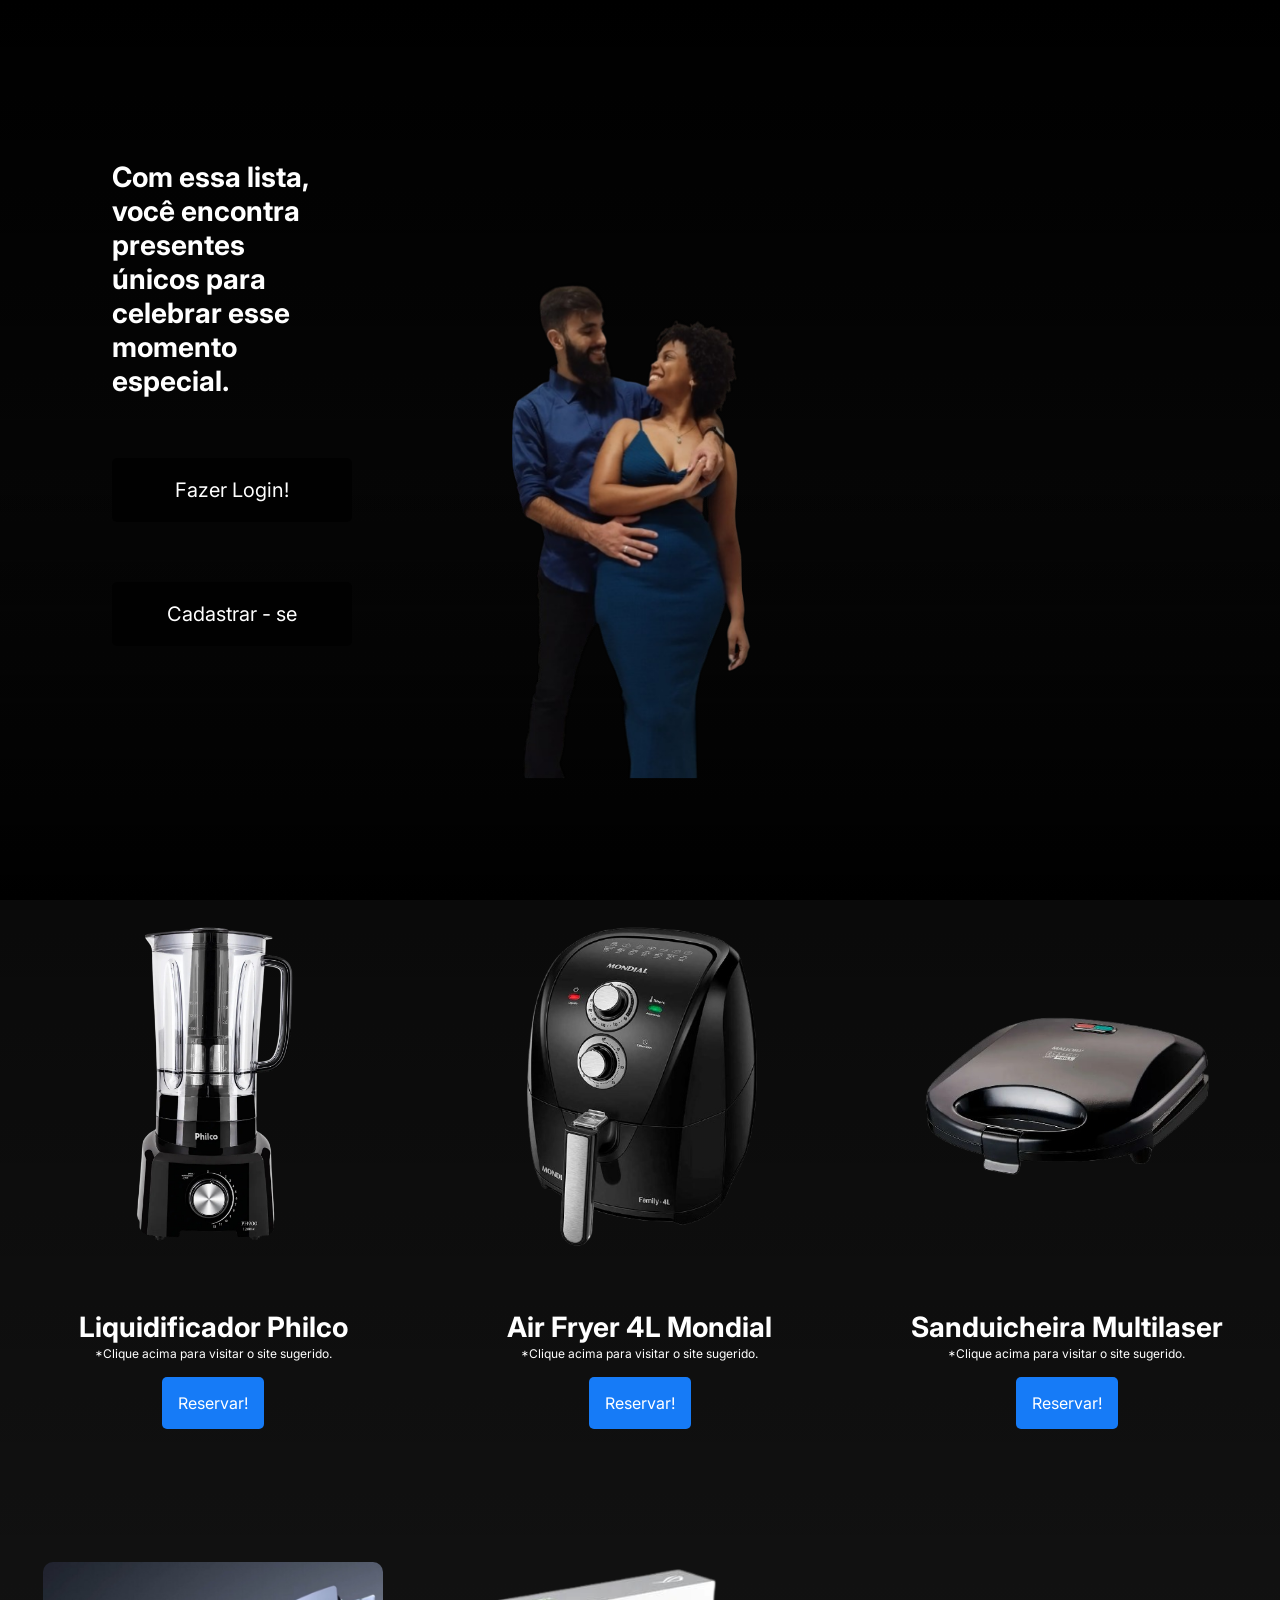
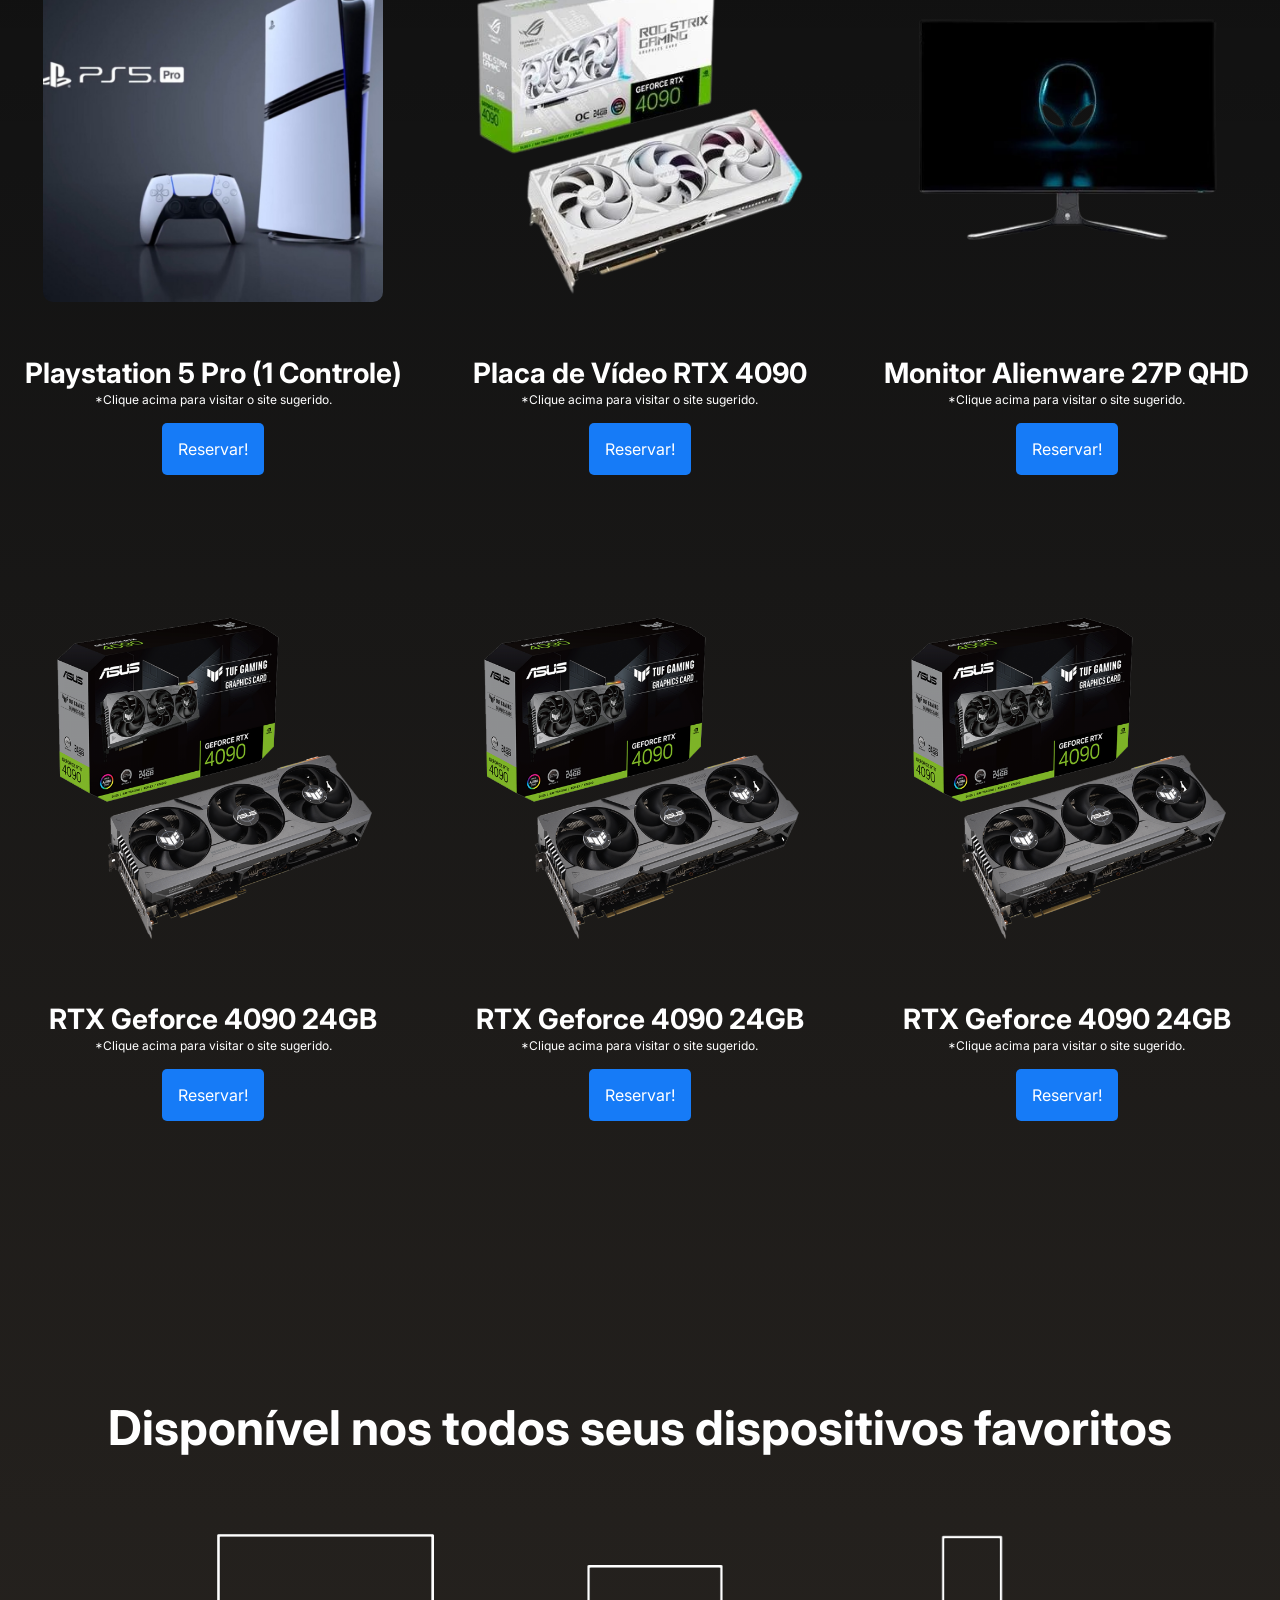
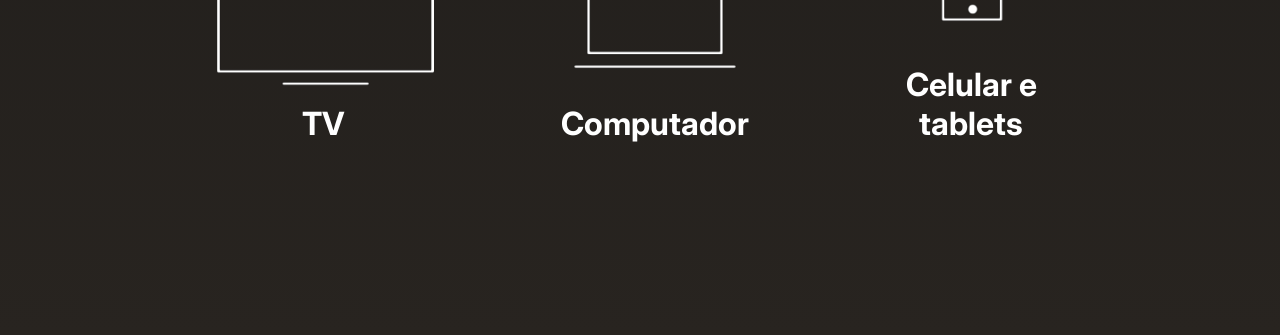
==== commit 094929f0: "Novas fotos" ====
--- a/index.html
+++ b/index.html
@@ -11,15 +11,15 @@
     </head>
 
     <body>
+        
         <section class="container principal">
             <div class="container__caixa">
                 <h1 class="container__titulo">Com essa lista, você encontra presentes únicos para celebrar esse momento especial.</h1>
                 <img src="img/nossaFoto.png" alt="O combo+ é a junção do alura+ e o alura lingua" class="container__imagem">
+                    <a href="login.html" class="container__botaoLogin">Fazer Login!</a>
+                    <a href="cadastro.html" class="container__botaoLogin">Cadastrar - se</a>
             </div>
-            <div class="container_">
-            <a href="login.html" class="container__botaoLogin">Fazer Login!</a>
-            <a href="cadastro.html" class="container__botaoLogin">Cadastrar - se</a>
-            </div>
+            
         </section>
 
         <section class="container__secundario">
--- a/css/index.css
+++ b/css/index.css
@@ -12,11 +12,10 @@
 body {
     background-color: var(--cor-de-fundo);
     color: var(--cor-de-fundo);
-    background: linear-gradient(to right,#000000,#000000);
+    background: linear-gradient(to bottom, rgba(0, 0, 0, 1), rgba(0, 0, 0, 0.926), rgb(40, 36, 32));
     font-family: var(--fonte-principal);
     font-size: 16px;
     font-weight: 400;
-
 }
 
 * {
@@ -24,13 +23,23 @@
     padding: 0;
 }
 
+
 .principal {
     background: linear-gradient(to bottom, rgba(255, 255, 255, 0), rgba(255, 255, 255, 0), rgb(0, 0, 0)),
-    url('/img/novofundo.png');
-    background-size: cover; /* Faz a imagem cobrir o fundo */
+    url('/img/presentes.png');
+    background-size: cover;
     background-repeat: no-repeat;
-    text-align: center;
-    margin-bottom: 5em;
+    background-position: center;
+
+}
+
+.container__imagem {
+    position: absolute;
+    top: 56%;
+    left: 50%;
+    transform: translate(-50%, -50%);
+    width: 20%;
+
 }
 
 .container__botaoP {
@@ -53,14 +62,12 @@
     border-radius: 5px;
     padding: 1em;
     color: var(--branco-principal);
-    display: flex;
-    justify-content: center;
+    display: grid;
+    justify-items: center;
     text-decoration: none;
     margin-top: 3em;
-    margin-left: 22em;
     transition: all 0.3s ease;
     width: 10em; /* Largura do botão */
-    height: 1em; /* Altura do botão */
     font-size: 20px;
     font-weight: 400;
 }
@@ -143,17 +150,13 @@
     font-weight: 700;
 }
 
-.container__imagem {
-    object-fit: cover; /* Mantém a proporção da imagem */
-    transition: transform 0.3s ease, box-shadow 0.3s ease; /* Transição suave */
-    border-radius: 10px; /* Borda arredondada opcional */
-    width: 400px;
-    height: 800px;
-    
-}
+
 
 .container__caixa {
-    margin: 5em 20em 0 5em;
+    display: block;
+    grid-template-columns: auto;
+    justify-items: center;
+    margin: 10em 20em 30em 7em;
 }
 
 .container__secundario {
